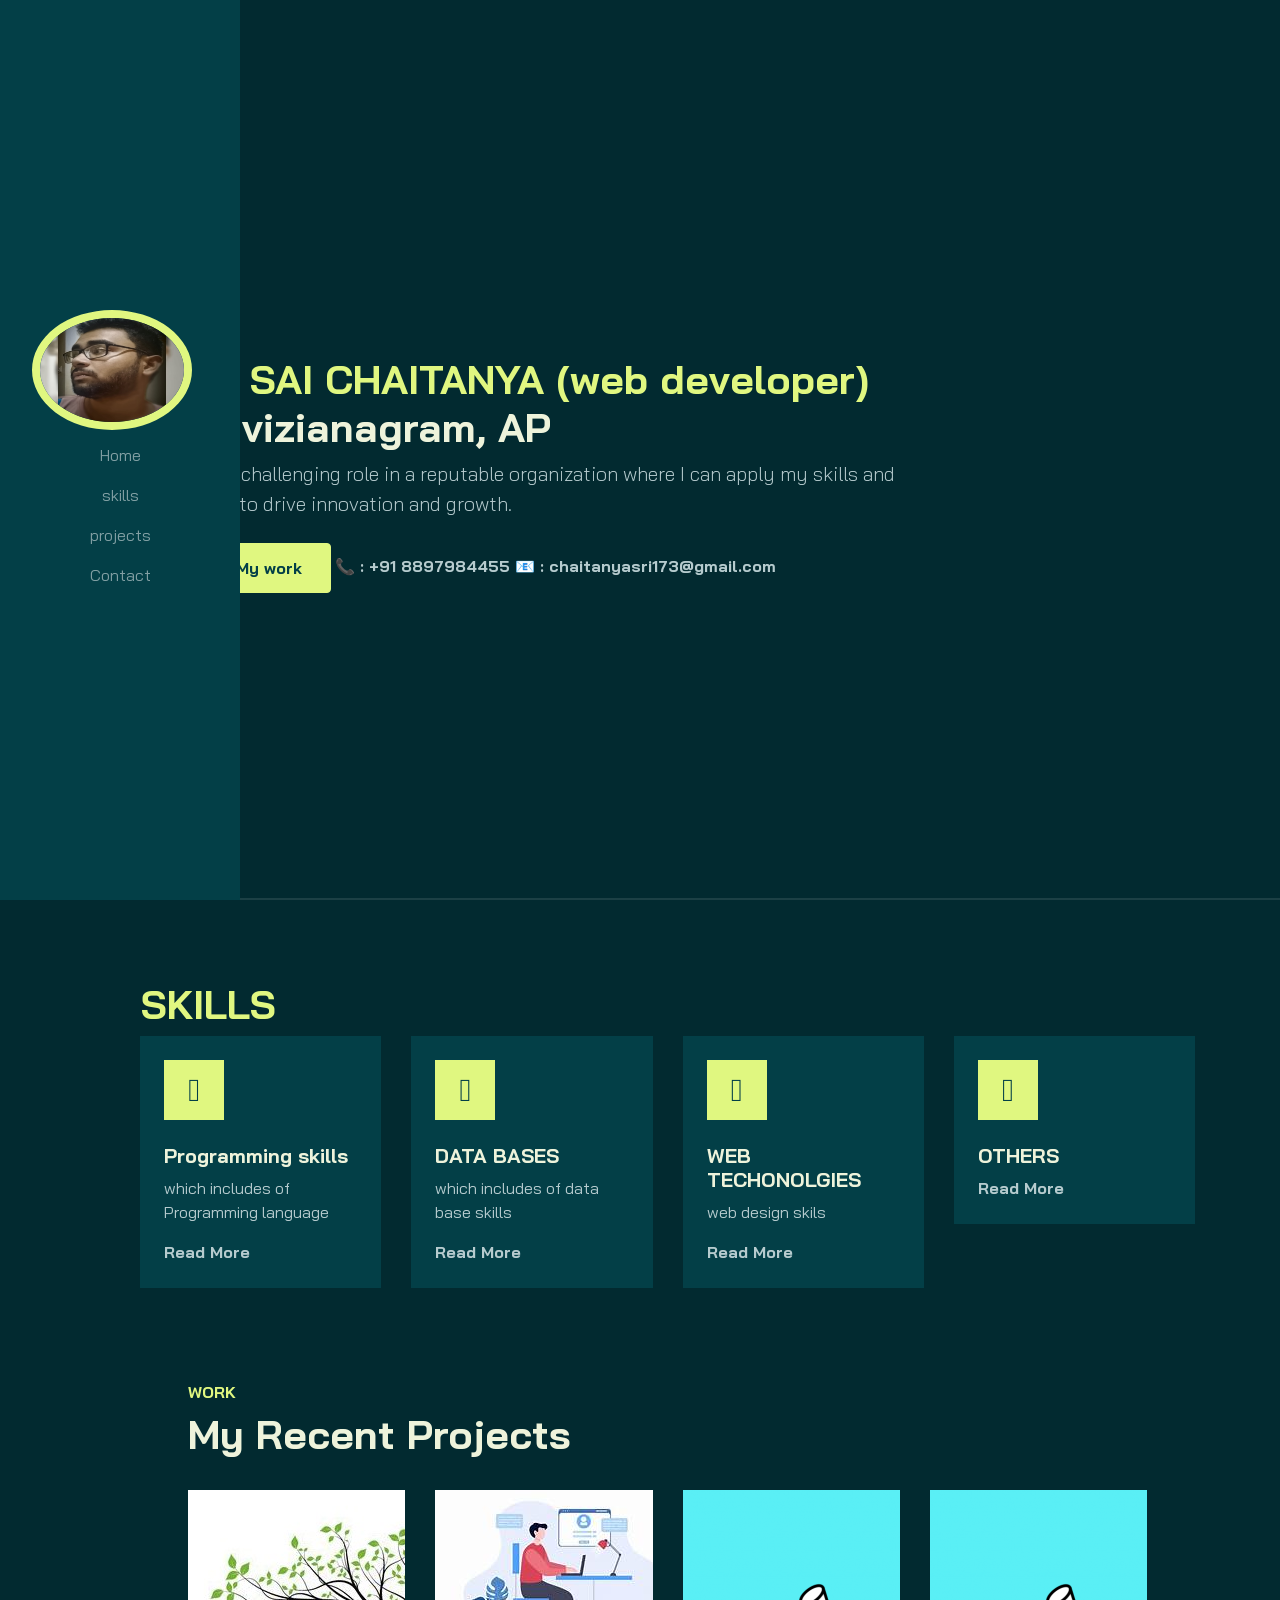
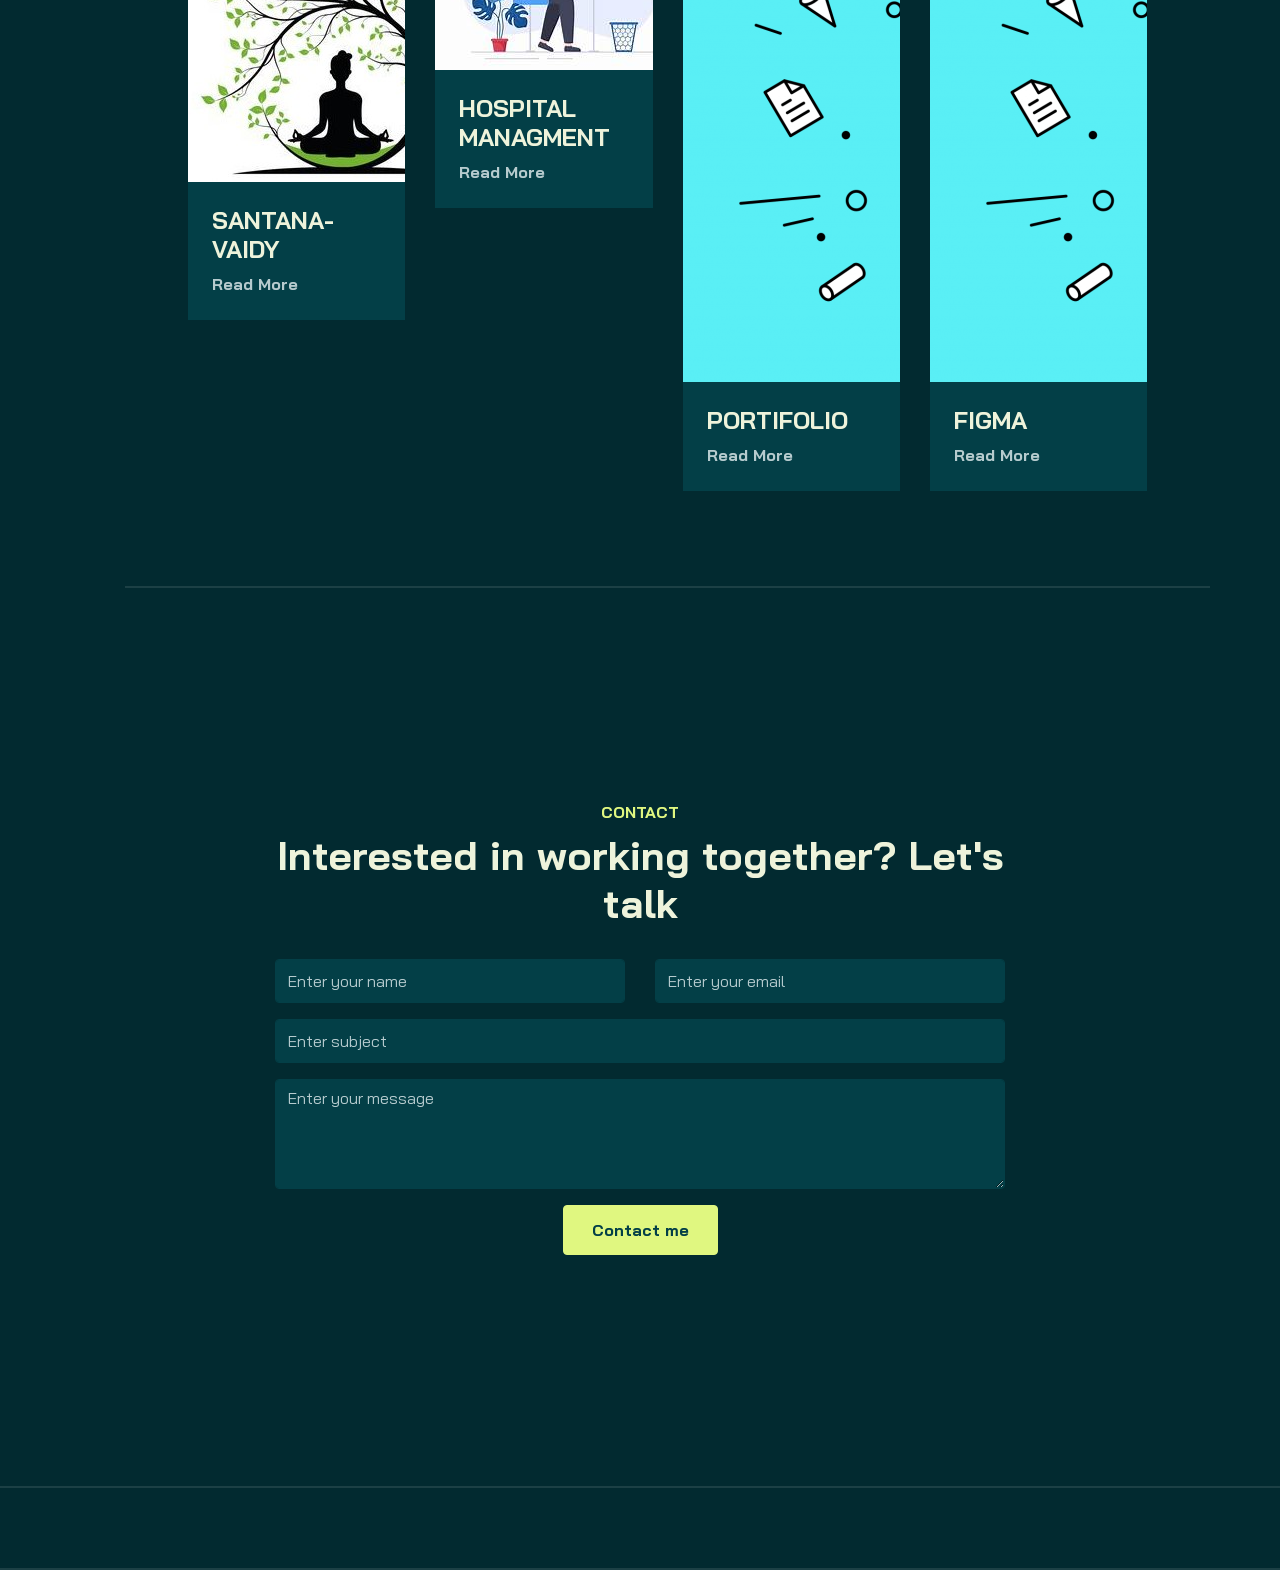
==== index.html @ 339da4e3 "Portfolio Updates" ====
<!DOCTYPE html>
<html lang="en">
<head>
    <meta charset="UTF-8">
    <meta name="viewport" content="width=device-width, initial-scale=1.0">
    <title>Document</title>
    <link rel="stylesheet" href ="stylecss/bootstrap.min.css">
    <link rel =" stylesheet" href = "stylecss/aos.css">
    <link rel = "stylesheet" href ="stylecss/line-awesome.min.css">
    <link rel = "stylesheet" href = "stylecss/style.css">
    
</head>
<body>
    <!--nav bar-->
    <nav class="navbar navbar-expand-lg navbar-dark fixed-top">
      <div class="container flex-lg-column">
          <a class=" navbar-brand  mx-lg- mb-lg-8" href="#">
            <span class="h3 fw-bold d-block d-lg-none">CHAITANYA</span>
              <img src="images/img.jpg" width ="160" height="120" class ="d-none d-lg-block rounded-circle" alt ="">
          </a>
             <button class="navbar-toggler" type="button" data-bs-toggle="collapse" data-bs-target="#navbarNav" aria-controls="navbarNav" aria-expanded="false" aria-label="Toggle navigation">
            <span class="navbar-toggler-icon"></span>
          </button>
          <div class="collapse navbar-collapse" id="navbarNav">
            <ul class  ="navbar-nav ms-auto flex-lg-column text-lg-center" >

              <li "class= nav-item >
                <a class="nav-link" href="#Home">Home</a>
              </li>
            
              
                <li class="nav-item">
                    <a class="nav-link" href="#skills">skills</a>
                </li>
             

                    <li class="nav-item">
                        <a class="nav-link" href="#projects">projects</a>
                    </li>
                  

                       
                            <li class="nav-item">
                                <a class="nav-link" href="#contact">Contact</a>
                            </li>
            
            </ul>
          </div>
        </div>
      </nav>
      <!--content wrapper -->
      <div id="content-wrapper">
         <!--home -->
         <section id="Home" class="full-height px-lg-5">
          
        <div class ="container">
          <div class="row">
            <div class="col-lg-9" ; style="padding-top: 50px; padding-left:70px;">
              <h1 class="display-7 fw-bold" data-aos="fade-up"> <span class="text-brand">T.SRI SAI CHAITANYA (web developer)
                            </span> from vizianagram, AP</h1>
                            <p class="lead mt-2 mb-4" data-aos="fade-up" data-aos-delay="300"> To obtain a challenging role in a reputable organization where I can apply my skills and experience to drive innovation
                and growth.   </P>
                <a  href="#projects"class="btn btn-brand"> Explore My work</a>
                <a href="#" class="link-custom">📞 : +91 8897984455    </a>
                <a href="https://mail.google.com/mail/?view=cm&to=chaitanyasri173@gmail.com" target="_blank" class="link-custom">
                    📧 : chaitanyasri173@gmail.com
                    </a>
                    

                
    
            </div>
          </div>
        </div>
      </section>
         <!--home -->
           <!--skills -->
           <section id="skills" class="full-height px-lg-7">
            <div class="container"style="padding-top: 0.01px; padding-left:70px;">

                <div class="row " >
                    <div class="col-lg-8";>
                        <h1 class="text-brand" >SKILLS</h1>
                        
                    </div>
                </div>

                <div class="row gy-5">

                  <div class="col-md-3" data-aos="fade-up">
                      <div class="service p-4 bg-base rounded-4 shadow-effect">
                          <div class="iconbox rounded-4">
                            <i class="las la-book-open"></i>
                          </div>
                          <h5 class="mt-4 mb-2">Programming skills</h5>
                          <p> which includes of Programming language  </p>
                          <a href="skills.html" class="link-custom">Read More</a>
                      </div>
                  </div>

                  <div class="col-md-3" data-aos="fade-up" data-aos-delay="300">
                    <div class="service p-4 bg-base rounded-4 shadow-effect">
                        <div class="iconbox rounded-4">
                            <i class="las la-pencil-ruler"></i>
                        </div>
                        <h5 class="mt-4 mb-2">DATA BASES</h5>
                        <p>which includes of data base skills </p>
                        <a href="skills.html" class="link-custom">Read More</a>
                    </div>
                </div>
                <div class="col-md-3" data-aos="fade-up" data-aos-delay="300">
                  <div class="service p-4 bg-base rounded-4 shadow-effect">
                      <div class="iconbox rounded-4">
                          <i class="las la-pencil-ruler"></i>
                      </div>
                      <h5 class="mt-4 mb-2">WEB TECHONOLGIES</h5>
                      <p>web design skils</p>
                      <a href="skills.html" class="link-custom">Read More</a>
                  </div>
                </div>
                  <div class="col-md-3" data-aos="fade-up" data-aos-delay="300">
                    <div class="service p-4 bg-base rounded-4 shadow-effect">
                        <div class="iconbox rounded-4">
                            <i class="las la-pencil-ruler"></i>
                        </div>
                        <h5 class="mt-4 mb-2"> OTHERS</h5>
                       
                        <a href="skills.html" class="link-custom">Read More</a>
                    </div>
             
              <!--education --> 
            
          </div>

          <!-- project-->
          <section id="projects" class="full-height px-lg-5">
            <div class="container">

                <div class="row pb-4" data-aos="fade-up">
                    <div class="col-lg-8">
                        <h6 class="text-brand">WORK</h6>
                        <h1>My Recent Projects</h1>
                    </div>
                </div>
                <div class="row gy-4">

                  <div class="col-md-3" data-aos="fade-up">
                      <div class="card-custom rounded-4 bg-base shadow-effect">
                          <div class="card-custom-image rounded-4">
                              <img class="rounded-4" src="images/logo1.jpg" alt="">
                          </div>
                          <div class="card-custom-content p-4">
                              <h4>SANTANA-VAIDY</h4>
                             
                              <a href="projects.html" class="link-custom">Read More</a>
                          </div>
                      </div>
                  </div>

                  <div class="col-md-3" data-aos="fade-up" data-aos-delay="300">
                    <div class="card-custom rounded-4 bg-base shadow-effect">
                        <div class="card-custom-image rounded-4">
                            <img class="rounded-4" src="./images/login.jpg" alt="">
                        </div>
                        <div class="card-custom-content p-4">
                            <h4> HOSPITAL MANAGMENT</h4>
                           
                            <a href="projects.html" class="link-custom">Read More</a>
                        </div>
                    </div>
                </div>

                <div class="col-md-3" data-aos="fade-up">
                  <div class="card-custom rounded-7 bg-base shadow-effect">
                      <div class="card-custom-image rounded-4">
                          <img class="rounded-4" src="./images/web-design-portfolio-768x492.png" alt="">
                      </div>
                      <div class="card-custom-content p-4">
                          <h4>PORTIFOLIO</h4>
                         
                          <a href="projects.html" class="link-custom">Read More</a>
                      </div>
                  </div>
              </div>
              <div class="col-md-3" data-aos="fade-up">
                <div class="card-custom rounded-7 bg-base shadow-effect">
                    <div class="card-custom-image rounded-4">
                        <img class="rounded-4" src="./images/web-design-portfolio-768x492.png" alt="">
                    </div>
                    <div class="card-custom-content p-4">
                        <h4>FIGMA</h4>
                       
                        <a href="projects.html" class="link-custom">Read More</a>
                    </div>
                </div>
            </div>

              
              
                        
                        
                    </div>
                </div>
            </div>
        </div>

  <!-- project-->

 


  
   <!--contact -->
   <section id="contact" class="full-height px-lg-5">
    <div class="container">

        <div class="row justify-content-center text-center">
            <div class="col-lg-8 pb-4" data-aos="fade-up">
                <h6 class="text-brand">CONTACT</h6>
                <h1>Interested in working together? Let's talk
                </h1>
            </div>

            <div class="col-lg-8" data-aos="fade-up" data-aos-delay="300">
                <form action="https://formsubmit.co/chaitanyasri173@gmail.com" method="POST" class="row g-lg-3 gy-3" onsubmit="showPopup(); return true;">
                    <div class="form-group col-md-6">
                        <input type="text" name="name" class="form-control" placeholder="Enter your name" required>
                    </div>
                    <div class="form-group col-md-6">
                        <input type="email" name="email" class="form-control" placeholder="Enter your email" required>
                    </div>
                    <div class="form-group col-12">
                        <input type="text" name="subject" class="form-control" placeholder="Enter subject" required>
                    </div>
                    <div class="form-group col-12">
                        <textarea name="message" rows="4" class="form-control" placeholder="Enter your message" required></textarea>
                    </div>
                    <div class="form-group col-12 d-grid">
                        <button type="submit" class="btn btn-brand">Contact me</button>
                    </div>
                    <input type="hidden" name="_subject" value="New Portfolio Message!">
                    <input type="hidden" name="_captcha" value="false">
                    <input type="hidden" name="_template" value="table">
                </form>
            </div>
        </div>
    </div>
</section>

<div id="popup" class="popup">
  <div class="popup-content">
    <p>✅ Message Sent Successfully!</p>
    <button onclick="closePopup()">OK</button>
  </div>
</div>





   <!--contact -->



          
     <!--content wrapper -->
    <script src="js/bootstrap.bundle.min.js"></script>
    <script src="js/aos.js"></script>
    <script src = "js/main.js"></script>
</body>
</html>
---- stylecss/line-awesome.min.css ----
.la,.lab,.lad,.lal,.lar,.las{-moz-osx-font-smoothing:grayscale;-webkit-font-smoothing:antialiased;display:inline-block;font-style:normal;font-variant:normal;text-rendering:auto;line-height:1}.la-lg{font-size:1.33333em;line-height:.75em;vertical-align:-.0667em}.la-xs{font-size:.75em}.la-sm{font-size:.875em}.la-1x{font-size:1em}.la-2x{font-size:2em}.la-3x{font-size:3em}.la-4x{font-size:4em}.la-5x{font-size:5em}.la-6x{font-size:6em}.la-7x{font-size:7em}.la-8x{font-size:8em}.la-9x{font-size:9em}.la-10x{font-size:10em}.la-fw{text-align:center;width:1.25em}.la-ul{list-style-type:none;margin-left:2.5em;padding-left:0}.la-ul>li{position:relative}.la-li{left:-2em;position:absolute;text-align:center;width:2em;line-height:inherit}.la-border{border:solid .08em #eee;border-radius:.1em;padding:.2em .25em .15em}.la-pull-left{float:left}.la-pull-right{float:right}.la.la-pull-left,.lab.la-pull-left,.lal.la-pull-left,.lar.la-pull-left,.las.la-pull-left{margin-right:.3em}.la.la-pull-right,.lab.la-pull-right,.lal.la-pull-right,.lar.la-pull-right,.las.la-pull-right{margin-left:.3em}.la-spin{-webkit-animation:la-spin 2s infinite linear;animation:la-spin 2s infinite linear}.la-pulse{-webkit-animation:la-spin 1s infinite steps(8);animation:la-spin 1s infinite steps(8)}@-webkit-keyframes la-spin{0%{-webkit-transform:rotate(0);transform:rotate(0)}100%{-webkit-transform:rotate(360deg);transform:rotate(360deg)}}@keyframes la-spin{0%{-webkit-transform:rotate(0);transform:rotate(0)}100%{-webkit-transform:rotate(360deg);transform:rotate(360deg)}}.la-rotate-90{-webkit-transform:rotate(90deg);transform:rotate(90deg)}.la-rotate-180{-webkit-transform:rotate(180deg);transform:rotate(180deg)}.la-rotate-270{-webkit-transform:rotate(270deg);transform:rotate(270deg)}.la-flip-horizontal{-webkit-transform:scale(-1,1);transform:scale(-1,1)}.la-flip-vertical{-webkit-transform:scale(1,-1);transform:scale(1,-1)}.la-flip-both,.la-flip-horizontal.la-flip-vertical{-webkit-transform:scale(-1,-1);transform:scale(-1,-1)}:root .la-flip-both,:root .la-flip-horizontal,:root .la-flip-vertical,:root .la-rotate-180,:root .la-rotate-270,:root .la-rotate-90{-webkit-filter:none;filter:none}.la-stack{display:inline-block;height:2em;line-height:2em;position:relative;vertical-align:middle;width:2.5em}.la-stack-1x,.la-stack-2x{left:0;position:absolute;text-align:center;width:100%}.la-stack-1x{line-height:inherit}.la-stack-2x{font-size:2em}.la-inverse{color:#fff}.la-500px:before{content:"\f26e"}.la-accessible-icon:before{content:"\f368"}.la-accusoft:before{content:"\f369"}.la-acquisitions-incorporated:before{content:"\f6af"}.la-ad:before{content:"\f641"}.la-address-book:before{content:"\f2b9"}.la-address-card:before{content:"\f2bb"}.la-adjust:before{content:"\f042"}.la-adn:before{content:"\f170"}.la-adobe:before{content:"\f778"}.la-adversal:before{content:"\f36a"}.la-affiliatetheme:before{content:"\f36b"}.la-air-freshener:before{content:"\f5d0"}.la-airbnb:before{content:"\f834"}.la-algolia:before{content:"\f36c"}.la-align-center:before{content:"\f037"}.la-align-justify:before{content:"\f039"}.la-align-left:before{content:"\f036"}.la-align-right:before{content:"\f038"}.la-alipay:before{content:"\f642"}.la-allergies:before{content:"\f461"}.la-amazon:before{content:"\f270"}.la-amazon-pay:before{content:"\f42c"}.la-ambulance:before{content:"\f0f9"}.la-american-sign-language-interpreting:before{content:"\f2a3"}.la-amilia:before{content:"\f36d"}.la-anchor:before{content:"\f13d"}.la-android:before{content:"\f17b"}.la-angellist:before{content:"\f209"}.la-angle-double-down:before{content:"\f103"}.la-angle-double-left:before{content:"\f100"}.la-angle-double-right:before{content:"\f101"}.la-angle-double-up:before{content:"\f102"}.la-angle-down:before{content:"\f107"}.la-angle-left:before{content:"\f104"}.la-angle-right:before{content:"\f105"}.la-angle-up:before{content:"\f106"}.la-angry:before{content:"\f556"}.la-angrycreative:before{content:"\f36e"}.la-angular:before{content:"\f420"}.la-ankh:before{content:"\f644"}.la-app-store:before{content:"\f36f"}.la-app-store-ios:before{content:"\f370"}.la-apper:before{content:"\f371"}.la-apple:before{content:"\f179"}.la-apple-alt:before{content:"\f5d1"}.la-apple-pay:before{content:"\f415"}.la-archive:before{content:"\f187"}.la-archway:before{content:"\f557"}.la-arrow-alt-circle-down:before{content:"\f358"}.la-arrow-alt-circle-left:before{content:"\f359"}.la-arrow-alt-circle-right:before{content:"\f35a"}.la-arrow-alt-circle-up:before{content:"\f35b"}.la-arrow-circle-down:before{content:"\f0ab"}.la-arrow-circle-left:before{content:"\f0a8"}.la-arrow-circle-right:before{content:"\f0a9"}.la-arrow-circle-up:before{content:"\f0aa"}.la-arrow-down:before{content:"\f063"}.la-arrow-left:before{content:"\f060"}.la-arrow-right:before{content:"\f061"}.la-arrow-up:before{content:"\f062"}.la-arrows-alt:before{content:"\f0b2"}.la-arrows-alt-h:before{content:"\f337"}.la-arrows-alt-v:before{content:"\f338"}.la-artstation:before{content:"\f77a"}.la-assistive-listening-systems:before{content:"\f2a2"}.la-asterisk:before{content:"\f069"}.la-asymmetrik:before{content:"\f372"}.la-at:before{content:"\f1fa"}.la-atlas:before{content:"\f558"}.la-atlassian:before{content:"\f77b"}.la-atom:before{content:"\f5d2"}.la-audible:before{content:"\f373"}.la-audio-description:before{content:"\f29e"}.la-autoprefixer:before{content:"\f41c"}.la-avianex:before{content:"\f374"}.la-aviato:before{content:"\f421"}.la-award:before{content:"\f559"}.la-aws:before{content:"\f375"}.la-baby:before{content:"\f77c"}.la-baby-carriage:before{content:"\f77d"}.la-backspace:before{content:"\f55a"}.la-backward:before{content:"\f04a"}.la-bacon:before{content:"\f7e5"}.la-balance-scale:before{content:"\f24e"}.la-balance-scale-left:before{content:"\f515"}.la-balance-scale-right:before{content:"\f516"}.la-ban:before{content:"\f05e"}.la-band-aid:before{content:"\f462"}.la-bandcamp:before{content:"\f2d5"}.la-barcode:before{content:"\f02a"}.la-bars:before{content:"\f0c9"}.la-baseball-ball:before{content:"\f433"}.la-basketball-ball:before{content:"\f434"}.la-bath:before{content:"\f2cd"}.la-battery-empty:before{content:"\f244"}.la-battery-full:before{content:"\f240"}.la-battery-half:before{content:"\f242"}.la-battery-quarter:before{content:"\f243"}.la-battery-three-quarters:before{content:"\f241"}.la-battle-net:before{content:"\f835"}.la-bed:before{content:"\f236"}.la-beer:before{content:"\f0fc"}.la-behance:before{content:"\f1b4"}.la-behance-square:before{content:"\f1b5"}.la-bell:before{content:"\f0f3"}.la-bell-slash:before{content:"\f1f6"}.la-bezier-curve:before{content:"\f55b"}.la-bible:before{content:"\f647"}.la-bicycle:before{content:"\f206"}.la-biking:before{content:"\f84a"}.la-bimobject:before{content:"\f378"}.la-binoculars:before{content:"\f1e5"}.la-biohazard:before{content:"\f780"}.la-birthday-cake:before{content:"\f1fd"}.la-bitbucket:before{content:"\f171"}.la-bitcoin:before{content:"\f379"}.la-bity:before{content:"\f37a"}.la-black-tie:before{content:"\f27e"}.la-blackberry:before{content:"\f37b"}.la-blender:before{content:"\f517"}.la-blender-phone:before{content:"\f6b6"}.la-blind:before{content:"\f29d"}.la-blog:before{content:"\f781"}.la-blogger:before{content:"\f37c"}.la-blogger-b:before{content:"\f37d"}.la-bluetooth:before{content:"\f293"}.la-bluetooth-b:before{content:"\f294"}.la-bold:before{content:"\f032"}.la-bolt:before{content:"\f0e7"}.la-bomb:before{content:"\f1e2"}.la-bone:before{content:"\f5d7"}.la-bong:before{content:"\f55c"}.la-book:before{content:"\f02d"}.la-book-dead:before{content:"\f6b7"}.la-book-medical:before{content:"\f7e6"}.la-book-open:before{content:"\f518"}.la-book-reader:before{content:"\f5da"}.la-bookmark:before{content:"\f02e"}.la-bootstrap:before{content:"\f836"}.la-border-all:before{content:"\f84c"}.la-border-none:before{content:"\f850"}.la-border-style:before{content:"\f853"}.la-bowling-ball:before{content:"\f436"}.la-box:before{content:"\f466"}.la-box-open:before{content:"\f49e"}.la-boxes:before{content:"\f468"}.la-braille:before{content:"\f2a1"}.la-brain:before{content:"\f5dc"}.la-bread-slice:before{content:"\f7ec"}.la-briefcase:before{content:"\f0b1"}.la-briefcase-medical:before{content:"\f469"}.la-broadcast-tower:before{content:"\f519"}.la-broom:before{content:"\f51a"}.la-brush:before{content:"\f55d"}.la-btc:before{content:"\f15a"}.la-buffer:before{content:"\f837"}.la-bug:before{content:"\f188"}.la-building:before{content:"\f1ad"}.la-bullhorn:before{content:"\f0a1"}.la-bullseye:before{content:"\f140"}.la-burn:before{content:"\f46a"}.la-buromobelexperte:before{content:"\f37f"}.la-bus:before{content:"\f207"}.la-bus-alt:before{content:"\f55e"}.la-business-time:before{content:"\f64a"}.la-buy-n-large:before{content:"\f8a6"}.la-buysellads:before{content:"\f20d"}.la-calculator:before{content:"\f1ec"}.la-calendar:before{content:"\f133"}.la-calendar-alt:before{content:"\f073"}.la-calendar-check:before{content:"\f274"}.la-calendar-day:before{content:"\f783"}.la-calendar-minus:before{content:"\f272"}.la-calendar-plus:before{content:"\f271"}.la-calendar-times:before{content:"\f273"}.la-calendar-week:before{content:"\f784"}.la-camera:before{content:"\f030"}.la-camera-retro:before{content:"\f083"}.la-campground:before{content:"\f6bb"}.la-canadian-maple-leaf:before{content:"\f785"}.la-candy-cane:before{content:"\f786"}.la-cannabis:before{content:"\f55f"}.la-capsules:before{content:"\f46b"}.la-car:before{content:"\f1b9"}.la-car-alt:before{content:"\f5de"}.la-car-battery:before{content:"\f5df"}.la-car-crash:before{content:"\f5e1"}.la-car-side:before{content:"\f5e4"}.la-caret-down:before{content:"\f0d7"}.la-caret-left:before{content:"\f0d9"}.la-caret-right:before{content:"\f0da"}.la-caret-square-down:before{content:"\f150"}.la-caret-square-left:before{content:"\f191"}.la-caret-square-right:before{content:"\f152"}.la-caret-square-up:before{content:"\f151"}.la-caret-up:before{content:"\f0d8"}.la-carrot:before{content:"\f787"}.la-cart-arrow-down:before{content:"\f218"}.la-cart-plus:before{content:"\f217"}.la-cash-register:before{content:"\f788"}.la-cat:before{content:"\f6be"}.la-cc-amazon-pay:before{content:"\f42d"}.la-cc-amex:before{content:"\f1f3"}.la-cc-apple-pay:before{content:"\f416"}.la-cc-diners-club:before{content:"\f24c"}.la-cc-discover:before{content:"\f1f2"}.la-cc-jcb:before{content:"\f24b"}.la-cc-mastercard:before{content:"\f1f1"}.la-cc-paypal:before{content:"\f1f4"}.la-cc-stripe:before{content:"\f1f5"}.la-cc-visa:before{content:"\f1f0"}.la-centercode:before{content:"\f380"}.la-centos:before{content:"\f789"}.la-certificate:before{content:"\f0a3"}.la-chair:before{content:"\f6c0"}.la-chalkboard:before{content:"\f51b"}.la-chalkboard-teacher:before{content:"\f51c"}.la-charging-station:before{content:"\f5e7"}.la-chart-area:before{content:"\f1fe"}.la-chart-bar:before{content:"\f080"}.la-chart-line:before{content:"\f201"}.la-chart-pie:before{content:"\f200"}.la-check:before{content:"\f00c"}.la-check-circle:before{content:"\f058"}.la-check-double:before{content:"\f560"}.la-check-square:before{content:"\f14a"}.la-cheese:before{content:"\f7ef"}.la-chess:before{content:"\f439"}.la-chess-bishop:before{content:"\f43a"}.la-chess-board:before{content:"\f43c"}.la-chess-king:before{content:"\f43f"}.la-chess-knight:before{content:"\f441"}.la-chess-pawn:before{content:"\f443"}.la-chess-queen:before{content:"\f445"}.la-chess-rook:before{content:"\f447"}.la-chevron-circle-down:before{content:"\f13a"}.la-chevron-circle-left:before{content:"\f137"}.la-chevron-circle-right:before{content:"\f138"}.la-chevron-circle-up:before{content:"\f139"}.la-chevron-down:before{content:"\f078"}.la-chevron-left:before{content:"\f053"}.la-chevron-right:before{content:"\f054"}.la-chevron-up:before{content:"\f077"}.la-child:before{content:"\f1ae"}.la-chrome:before{content:"\f268"}.la-chromecast:before{content:"\f838"}.la-church:before{content:"\f51d"}.la-circle:before{content:"\f111"}.la-circle-notch:before{content:"\f1ce"}.la-city:before{content:"\f64f"}.la-clinic-medical:before{content:"\f7f2"}.la-clipboard:before{content:"\f328"}.la-clipboard-check:before{content:"\f46c"}.la-clipboard-list:before{content:"\f46d"}.la-clock:before{content:"\f017"}.la-clone:before{content:"\f24d"}.la-closed-captioning:before{content:"\f20a"}.la-cloud:before{content:"\f0c2"}.la-cloud-download-alt:before{content:"\f381"}.la-cloud-meatball:before{content:"\f73b"}.la-cloud-moon:before{content:"\f6c3"}.la-cloud-moon-rain:before{content:"\f73c"}.la-cloud-rain:before{content:"\f73d"}.la-cloud-showers-heavy:before{content:"\f740"}.la-cloud-sun:before{content:"\f6c4"}.la-cloud-sun-rain:before{content:"\f743"}.la-cloud-upload-alt:before{content:"\f382"}.la-cloudscale:before{content:"\f383"}.la-cloudsmith:before{content:"\f384"}.la-cloudversify:before{content:"\f385"}.la-cocktail:before{content:"\f561"}.la-code:before{content:"\f121"}.la-code-branch:before{content:"\f126"}.la-codepen:before{content:"\f1cb"}.la-codiepie:before{content:"\f284"}.la-coffee:before{content:"\f0f4"}.la-cog:before{content:"\f013"}.la-cogs:before{content:"\f085"}.la-coins:before{content:"\f51e"}.la-columns:before{content:"\f0db"}.la-comment:before{content:"\f075"}.la-comment-alt:before{content:"\f27a"}.la-comment-dollar:before{content:"\f651"}.la-comment-dots:before{content:"\f4ad"}.la-comment-medical:before{content:"\f7f5"}.la-comment-slash:before{content:"\f4b3"}.la-comments:before{content:"\f086"}.la-comments-dollar:before{content:"\f653"}.la-compact-disc:before{content:"\f51f"}.la-compass:before{content:"\f14e"}.la-compress:before{content:"\f066"}.la-compress-arrows-alt:before{content:"\f78c"}.la-concierge-bell:before{content:"\f562"}.la-confluence:before{content:"\f78d"}.la-connectdevelop:before{content:"\f20e"}.la-contao:before{content:"\f26d"}.la-cookie:before{content:"\f563"}.la-cookie-bite:before{content:"\f564"}.la-copy:before{content:"\f0c5"}.la-copyright:before{content:"\f1f9"}.la-cotton-bureau:before{content:"\f89e"}.la-couch:before{content:"\f4b8"}.la-cpanel:before{content:"\f388"}.la-creative-commons:before{content:"\f25e"}.la-creative-commons-by:before{content:"\f4e7"}.la-creative-commons-nc:before{content:"\f4e8"}.la-creative-commons-nc-eu:before{content:"\f4e9"}.la-creative-commons-nc-jp:before{content:"\f4ea"}.la-creative-commons-nd:before{content:"\f4eb"}.la-creative-commons-pd:before{content:"\f4ec"}.la-creative-commons-pd-alt:before{content:"\f4ed"}.la-creative-commons-remix:before{content:"\f4ee"}.la-creative-commons-sa:before{content:"\f4ef"}.la-creative-commons-sampling:before{content:"\f4f0"}.la-creative-commons-sampling-plus:before{content:"\f4f1"}.la-creative-commons-share:before{content:"\f4f2"}.la-creative-commons-zero:before{content:"\f4f3"}.la-credit-card:before{content:"\f09d"}.la-critical-role:before{content:"\f6c9"}.la-crop:before{content:"\f125"}.la-crop-alt:before{content:"\f565"}.la-cross:before{content:"\f654"}.la-crosshairs:before{content:"\f05b"}.la-crow:before{content:"\f520"}.la-crown:before{content:"\f521"}.la-crutch:before{content:"\f7f7"}.la-css3:before{content:"\f13c"}.la-css3-alt:before{content:"\f38b"}.la-cube:before{content:"\f1b2"}.la-cubes:before{content:"\f1b3"}.la-cut:before{content:"\f0c4"}.la-cuttlefish:before{content:"\f38c"}.la-d-and-d:before{content:"\f38d"}.la-d-and-d-beyond:before{content:"\f6ca"}.la-dashcube:before{content:"\f210"}.la-database:before{content:"\f1c0"}.la-deaf:before{content:"\f2a4"}.la-delicious:before{content:"\f1a5"}.la-democrat:before{content:"\f747"}.la-deploydog:before{content:"\f38e"}.la-deskpro:before{content:"\f38f"}.la-desktop:before{content:"\f108"}.la-dev:before{content:"\f6cc"}.la-deviantart:before{content:"\f1bd"}.la-dharmachakra:before{content:"\f655"}.la-dhl:before{content:"\f790"}.la-diagnoses:before{content:"\f470"}.la-diaspora:before{content:"\f791"}.la-dice:before{content:"\f522"}.la-dice-d20:before{content:"\f6cf"}.la-dice-d6:before{content:"\f6d1"}.la-dice-five:before{content:"\f523"}.la-dice-four:before{content:"\f524"}.la-dice-one:before{content:"\f525"}.la-dice-six:before{content:"\f526"}.la-dice-three:before{content:"\f527"}.la-dice-two:before{content:"\f528"}.la-digg:before{content:"\f1a6"}.la-digital-ocean:before{content:"\f391"}.la-digital-tachograph:before{content:"\f566"}.la-directions:before{content:"\f5eb"}.la-discord:before{content:"\f392"}.la-discourse:before{content:"\f393"}.la-divide:before{content:"\f529"}.la-dizzy:before{content:"\f567"}.la-dna:before{content:"\f471"}.la-dochub:before{content:"\f394"}.la-docker:before{content:"\f395"}.la-dog:before{content:"\f6d3"}.la-dollar-sign:before{content:"\f155"}.la-dolly:before{content:"\f472"}.la-dolly-flatbed:before{content:"\f474"}.la-donate:before{content:"\f4b9"}.la-door-closed:before{content:"\f52a"}.la-door-open:before{content:"\f52b"}.la-dot-circle:before{content:"\f192"}.la-dove:before{content:"\f4ba"}.la-download:before{content:"\f019"}.la-draft2digital:before{content:"\f396"}.la-drafting-compass:before{content:"\f568"}.la-dragon:before{content:"\f6d5"}.la-draw-polygon:before{content:"\f5ee"}.la-dribbble:before{content:"\f17d"}.la-dribbble-square:before{content:"\f397"}.la-dropbox:before{content:"\f16b"}.la-drum:before{content:"\f569"}.la-drum-steelpan:before{content:"\f56a"}.la-drumstick-bite:before{content:"\f6d7"}.la-drupal:before{content:"\f1a9"}.la-dumbbell:before{content:"\f44b"}.la-dumpster:before{content:"\f793"}.la-dumpster-fire:before{content:"\f794"}.la-dungeon:before{content:"\f6d9"}.la-dyalog:before{content:"\f399"}.la-earlybirds:before{content:"\f39a"}.la-ebay:before{content:"\f4f4"}.la-edge:before{content:"\f282"}.la-edit:before{content:"\f044"}.la-egg:before{content:"\f7fb"}.la-eject:before{content:"\f052"}.la-elementor:before{content:"\f430"}.la-ellipsis-h:before{content:"\f141"}.la-ellipsis-v:before{content:"\f142"}.la-ello:before{content:"\f5f1"}.la-ember:before{content:"\f423"}.la-empire:before{content:"\f1d1"}.la-envelope:before{content:"\f0e0"}.la-envelope-open:before{content:"\f2b6"}.la-envelope-open-text:before{content:"\f658"}.la-envelope-square:before{content:"\f199"}.la-envira:before{content:"\f299"}.la-equals:before{content:"\f52c"}.la-eraser:before{content:"\f12d"}.la-erlang:before{content:"\f39d"}.la-ethereum:before{content:"\f42e"}.la-ethernet:before{content:"\f796"}.la-etsy:before{content:"\f2d7"}.la-euro-sign:before{content:"\f153"}.la-evernote:before{content:"\f839"}.la-exchange-alt:before{content:"\f362"}.la-exclamation:before{content:"\f12a"}.la-exclamation-circle:before{content:"\f06a"}.la-exclamation-triangle:before{content:"\f071"}.la-expand:before{content:"\f065"}.la-expand-arrows-alt:before{content:"\f31e"}.la-expeditedssl:before{content:"\f23e"}.la-external-link-alt:before{content:"\f35d"}.la-external-link-square-alt:before{content:"\f360"}.la-eye:before{content:"\f06e"}.la-eye-dropper:before{content:"\f1fb"}.la-eye-slash:before{content:"\f070"}.la-facebook:before{content:"\f09a"}.la-facebook-f:before{content:"\f39e"}.la-facebook-messenger:before{content:"\f39f"}.la-facebook-square:before{content:"\f082"}.la-fan:before{content:"\f863"}.la-fantasy-flight-games:before{content:"\f6dc"}.la-fast-backward:before{content:"\f049"}.la-fast-forward:before{content:"\f050"}.la-fax:before{content:"\f1ac"}.la-feather:before{content:"\f52d"}.la-feather-alt:before{content:"\f56b"}.la-fedex:before{content:"\f797"}.la-fedora:before{content:"\f798"}.la-female:before{content:"\f182"}.la-fighter-jet:before{content:"\f0fb"}.la-figma:before{content:"\f799"}.la-file:before{content:"\f15b"}.la-file-alt:before{content:"\f15c"}.la-file-archive:before{content:"\f1c6"}.la-file-audio:before{content:"\f1c7"}.la-file-code:before{content:"\f1c9"}.la-file-contract:before{content:"\f56c"}.la-file-csv:before{content:"\f6dd"}.la-file-download:before{content:"\f56d"}.la-file-excel:before{content:"\f1c3"}.la-file-export:before{content:"\f56e"}.la-file-image:before{content:"\f1c5"}.la-file-import:before{content:"\f56f"}.la-file-invoice:before{content:"\f570"}.la-file-invoice-dollar:before{content:"\f571"}.la-file-medical:before{content:"\f477"}.la-file-medical-alt:before{content:"\f478"}.la-file-pdf:before{content:"\f1c1"}.la-file-powerpoint:before{content:"\f1c4"}.la-file-prescription:before{content:"\f572"}.la-file-signature:before{content:"\f573"}.la-file-upload:before{content:"\f574"}.la-file-video:before{content:"\f1c8"}.la-file-word:before{content:"\f1c2"}.la-fill:before{content:"\f575"}.la-fill-drip:before{content:"\f576"}.la-film:before{content:"\f008"}.la-filter:before{content:"\f0b0"}.la-fingerprint:before{content:"\f577"}.la-fire:before{content:"\f06d"}.la-fire-alt:before{content:"\f7e4"}.la-fire-extinguisher:before{content:"\f134"}.la-firefox:before{content:"\f269"}.la-first-aid:before{content:"\f479"}.la-first-order:before{content:"\f2b0"}.la-first-order-alt:before{content:"\f50a"}.la-firstdraft:before{content:"\f3a1"}.la-fish:before{content:"\f578"}.la-fist-raised:before{content:"\f6de"}.la-flag:before{content:"\f024"}.la-flag-checkered:before{content:"\f11e"}.la-flag-usa:before{content:"\f74d"}.la-flask:before{content:"\f0c3"}.la-flickr:before{content:"\f16e"}.la-flipboard:before{content:"\f44d"}.la-flushed:before{content:"\f579"}.la-fly:before{content:"\f417"}.la-folder:before{content:"\f07b"}.la-folder-minus:before{content:"\f65d"}.la-folder-open:before{content:"\f07c"}.la-folder-plus:before{content:"\f65e"}.la-font:before{content:"\f031"}.la-font-awesome:before{content:"\f2b4"}.la-font-awesome-alt:before{content:"\f35c"}.la-font-awesome-flag:before{content:"\f425"}.la-font-awesome-logo-full:before{content:"\f4e6"}.la-fonticons:before{content:"\f280"}.la-fonticons-fi:before{content:"\f3a2"}.la-football-ball:before{content:"\f44e"}.la-fort-awesome:before{content:"\f286"}.la-fort-awesome-alt:before{content:"\f3a3"}.la-forumbee:before{content:"\f211"}.la-forward:before{content:"\f04e"}.la-foursquare:before{content:"\f180"}.la-free-code-camp:before{content:"\f2c5"}.la-freebsd:before{content:"\f3a4"}.la-frog:before{content:"\f52e"}.la-frown:before{content:"\f119"}.la-frown-open:before{content:"\f57a"}.la-fulcrum:before{content:"\f50b"}.la-funnel-dollar:before{content:"\f662"}.la-futbol:before{content:"\f1e3"}.la-galactic-republic:before{content:"\f50c"}.la-galactic-senate:before{content:"\f50d"}.la-gamepad:before{content:"\f11b"}.la-gas-pump:before{content:"\f52f"}.la-gavel:before{content:"\f0e3"}.la-gem:before{content:"\f3a5"}.la-genderless:before{content:"\f22d"}.la-get-pocket:before{content:"\f265"}.la-gg:before{content:"\f260"}.la-gg-circle:before{content:"\f261"}.la-ghost:before{content:"\f6e2"}.la-gift:before{content:"\f06b"}.la-gifts:before{content:"\f79c"}.la-git:before{content:"\f1d3"}.la-git-alt:before{content:"\f841"}.la-git-square:before{content:"\f1d2"}.la-github:before{content:"\f09b"}.la-github-alt:before{content:"\f113"}.la-github-square:before{content:"\f092"}.la-gitkraken:before{content:"\f3a6"}.la-gitlab:before{content:"\f296"}.la-gitter:before{content:"\f426"}.la-glass-cheers:before{content:"\f79f"}.la-glass-martini:before{content:"\f000"}.la-glass-martini-alt:before{content:"\f57b"}.la-glass-whiskey:before{content:"\f7a0"}.la-glasses:before{content:"\f530"}.la-glide:before{content:"\f2a5"}.la-glide-g:before{content:"\f2a6"}.la-globe:before{content:"\f0ac"}.la-globe-africa:before{content:"\f57c"}.la-globe-americas:before{content:"\f57d"}.la-globe-asia:before{content:"\f57e"}.la-globe-europe:before{content:"\f7a2"}.la-gofore:before{content:"\f3a7"}.la-golf-ball:before{content:"\f450"}.la-goodreads:before{content:"\f3a8"}.la-goodreads-g:before{content:"\f3a9"}.la-google:before{content:"\f1a0"}.la-google-drive:before{content:"\f3aa"}.la-google-play:before{content:"\f3ab"}.la-google-plus:before{content:"\f2b3"}.la-google-plus-g:before{content:"\f0d5"}.la-google-plus-square:before{content:"\f0d4"}.la-google-wallet:before{content:"\f1ee"}.la-gopuram:before{content:"\f664"}.la-graduation-cap:before{content:"\f19d"}.la-gratipay:before{content:"\f184"}.la-grav:before{content:"\f2d6"}.la-greater-than:before{content:"\f531"}.la-greater-than-equal:before{content:"\f532"}.la-grimace:before{content:"\f57f"}.la-grin:before{content:"\f580"}.la-grin-alt:before{content:"\f581"}.la-grin-beam:before{content:"\f582"}.la-grin-beam-sweat:before{content:"\f583"}.la-grin-hearts:before{content:"\f584"}.la-grin-squint:before{content:"\f585"}.la-grin-squint-tears:before{content:"\f586"}.la-grin-stars:before{content:"\f587"}.la-grin-tears:before{content:"\f588"}.la-grin-tongue:before{content:"\f589"}.la-grin-tongue-squint:before{content:"\f58a"}.la-grin-tongue-wink:before{content:"\f58b"}.la-grin-wink:before{content:"\f58c"}.la-grip-horizontal:before{content:"\f58d"}.la-grip-lines:before{content:"\f7a4"}.la-grip-lines-vertical:before{content:"\f7a5"}.la-grip-vertical:before{content:"\f58e"}.la-gripfire:before{content:"\f3ac"}.la-grunt:before{content:"\f3ad"}.la-guitar:before{content:"\f7a6"}.la-gulp:before{content:"\f3ae"}.la-h-square:before{content:"\f0fd"}.la-hacker-news:before{content:"\f1d4"}.la-hacker-news-square:before{content:"\f3af"}.la-hackerrank:before{content:"\f5f7"}.la-hamburger:before{content:"\f805"}.la-hammer:before{content:"\f6e3"}.la-hamsa:before{content:"\f665"}.la-hand-holding:before{content:"\f4bd"}.la-hand-holding-heart:before{content:"\f4be"}.la-hand-holding-usd:before{content:"\f4c0"}.la-hand-lizard:before{content:"\f258"}.la-hand-middle-finger:before{content:"\f806"}.la-hand-paper:before{content:"\f256"}.la-hand-peace:before{content:"\f25b"}.la-hand-point-down:before{content:"\f0a7"}.la-hand-point-left:before{content:"\f0a5"}.la-hand-point-right:before{content:"\f0a4"}.la-hand-point-up:before{content:"\f0a6"}.la-hand-pointer:before{content:"\f25a"}.la-hand-rock:before{content:"\f255"}.la-hand-scissors:before{content:"\f257"}.la-hand-spock:before{content:"\f259"}.la-hands:before{content:"\f4c2"}.la-hands-helping:before{content:"\f4c4"}.la-handshake:before{content:"\f2b5"}.la-hanukiah:before{content:"\f6e6"}.la-hard-hat:before{content:"\f807"}.la-hashtag:before{content:"\f292"}.la-hat-cowboy:before{content:"\f8c0"}.la-hat-cowboy-side:before{content:"\f8c1"}.la-hat-wizard:before{content:"\f6e8"}.la-haykal:before{content:"\f666"}.la-hdd:before{content:"\f0a0"}.la-heading:before{content:"\f1dc"}.la-headphones:before{content:"\f025"}.la-headphones-alt:before{content:"\f58f"}.la-headset:before{content:"\f590"}.la-heart:before{content:"\f004"}.la-heart-broken:before{content:"\f7a9"}.la-heartbeat:before{content:"\f21e"}.la-helicopter:before{content:"\f533"}.la-highlighter:before{content:"\f591"}.la-hiking:before{content:"\f6ec"}.la-hippo:before{content:"\f6ed"}.la-hips:before{content:"\f452"}.la-hire-a-helper:before{content:"\f3b0"}.la-history:before{content:"\f1da"}.la-hockey-puck:before{content:"\f453"}.la-holly-berry:before{content:"\f7aa"}.la-home:before{content:"\f015"}.la-hooli:before{content:"\f427"}.la-hornbill:before{content:"\f592"}.la-horse:before{content:"\f6f0"}.la-horse-head:before{content:"\f7ab"}.la-hospital:before{content:"\f0f8"}.la-hospital-alt:before{content:"\f47d"}.la-hospital-symbol:before{content:"\f47e"}.la-hot-tub:before{content:"\f593"}.la-hotdog:before{content:"\f80f"}.la-hotel:before{content:"\f594"}.la-hotjar:before{content:"\f3b1"}.la-hourglass:before{content:"\f254"}.la-hourglass-end:before{content:"\f253"}.la-hourglass-half:before{content:"\f252"}.la-hourglass-start:before{content:"\f251"}.la-house-damage:before{content:"\f6f1"}.la-houzz:before{content:"\f27c"}.la-hryvnia:before{content:"\f6f2"}.la-html5:before{content:"\f13b"}.la-hubspot:before{content:"\f3b2"}.la-i-cursor:before{content:"\f246"}.la-ice-cream:before{content:"\f810"}.la-icicles:before{content:"\f7ad"}.la-icons:before{content:"\f86d"}.la-id-badge:before{content:"\f2c1"}.la-id-card:before{content:"\f2c2"}.la-id-card-alt:before{content:"\f47f"}.la-igloo:before{content:"\f7ae"}.la-image:before{content:"\f03e"}.la-images:before{content:"\f302"}.la-imdb:before{content:"\f2d8"}.la-inbox:before{content:"\f01c"}.la-indent:before{content:"\f03c"}.la-industry:before{content:"\f275"}.la-infinity:before{content:"\f534"}.la-info:before{content:"\f129"}.la-info-circle:before{content:"\f05a"}.la-instagram:before{content:"\f16d"}.la-intercom:before{content:"\f7af"}.la-internet-explorer:before{content:"\f26b"}.la-invision:before{content:"\f7b0"}.la-ioxhost:before{content:"\f208"}.la-italic:before{content:"\f033"}.la-itch-io:before{content:"\f83a"}.la-itunes:before{content:"\f3b4"}.la-itunes-note:before{content:"\f3b5"}.la-java:before{content:"\f4e4"}.la-jedi:before{content:"\f669"}.la-jedi-order:before{content:"\f50e"}.la-jenkins:before{content:"\f3b6"}.la-jira:before{content:"\f7b1"}.la-joget:before{content:"\f3b7"}.la-joint:before{content:"\f595"}.la-joomla:before{content:"\f1aa"}.la-journal-whills:before{content:"\f66a"}.la-js:before{content:"\f3b8"}.la-js-square:before{content:"\f3b9"}.la-jsfiddle:before{content:"\f1cc"}.la-kaaba:before{content:"\f66b"}.la-kaggle:before{content:"\f5fa"}.la-key:before{content:"\f084"}.la-keybase:before{content:"\f4f5"}.la-keyboard:before{content:"\f11c"}.la-keycdn:before{content:"\f3ba"}.la-khanda:before{content:"\f66d"}.la-kickstarter:before{content:"\f3bb"}.la-kickstarter-k:before{content:"\f3bc"}.la-kiss:before{content:"\f596"}.la-kiss-beam:before{content:"\f597"}.la-kiss-wink-heart:before{content:"\f598"}.la-kiwi-bird:before{content:"\f535"}.la-korvue:before{content:"\f42f"}.la-landmark:before{content:"\f66f"}.la-language:before{content:"\f1ab"}.la-laptop:before{content:"\f109"}.la-laptop-code:before{content:"\f5fc"}.la-laptop-medical:before{content:"\f812"}.la-laravel:before{content:"\f3bd"}.la-lastfm:before{content:"\f202"}.la-lastfm-square:before{content:"\f203"}.la-laugh:before{content:"\f599"}.la-laugh-beam:before{content:"\f59a"}.la-laugh-squint:before{content:"\f59b"}.la-laugh-wink:before{content:"\f59c"}.la-layer-group:before{content:"\f5fd"}.la-leaf:before{content:"\f06c"}.la-leanpub:before{content:"\f212"}.la-lemon:before{content:"\f094"}.la-less:before{content:"\f41d"}.la-less-than:before{content:"\f536"}.la-less-than-equal:before{content:"\f537"}.la-level-down-alt:before{content:"\f3be"}.la-level-up-alt:before{content:"\f3bf"}.la-life-ring:before{content:"\f1cd"}.la-lightbulb:before{content:"\f0eb"}.la-line:before{content:"\f3c0"}.la-link:before{content:"\f0c1"}.la-linkedin:before{content:"\f08c"}.la-linkedin-in:before{content:"\f0e1"}.la-linode:before{content:"\f2b8"}.la-linux:before{content:"\f17c"}.la-lira-sign:before{content:"\f195"}.la-list:before{content:"\f03a"}.la-list-alt:before{content:"\f022"}.la-list-ol:before{content:"\f0cb"}.la-list-ul:before{content:"\f0ca"}.la-location-arrow:before{content:"\f124"}.la-lock:before{content:"\f023"}.la-lock-open:before{content:"\f3c1"}.la-long-arrow-alt-down:before{content:"\f309"}.la-long-arrow-alt-left:before{content:"\f30a"}.la-long-arrow-alt-right:before{content:"\f30b"}.la-long-arrow-alt-up:before{content:"\f30c"}.la-low-vision:before{content:"\f2a8"}.la-luggage-cart:before{content:"\f59d"}.la-lyft:before{content:"\f3c3"}.la-magento:before{content:"\f3c4"}.la-magic:before{content:"\f0d0"}.la-magnet:before{content:"\f076"}.la-mail-bulk:before{content:"\f674"}.la-mailchimp:before{content:"\f59e"}.la-male:before{content:"\f183"}.la-mandalorian:before{content:"\f50f"}.la-map:before{content:"\f279"}.la-map-marked:before{content:"\f59f"}.la-map-marked-alt:before{content:"\f5a0"}.la-map-marker:before{content:"\f041"}.la-map-marker-alt:before{content:"\f3c5"}.la-map-pin:before{content:"\f276"}.la-map-signs:before{content:"\f277"}.la-markdown:before{content:"\f60f"}.la-marker:before{content:"\f5a1"}.la-mars:before{content:"\f222"}.la-mars-double:before{content:"\f227"}.la-mars-stroke:before{content:"\f229"}.la-mars-stroke-h:before{content:"\f22b"}.la-mars-stroke-v:before{content:"\f22a"}.la-mask:before{content:"\f6fa"}.la-mastodon:before{content:"\f4f6"}.la-maxcdn:before{content:"\f136"}.la-mdb:before{content:"\f8ca"}.la-medal:before{content:"\f5a2"}.la-medapps:before{content:"\f3c6"}.la-medium:before{content:"\f23a"}.la-medium-m:before{content:"\f3c7"}.la-medkit:before{content:"\f0fa"}.la-medrt:before{content:"\f3c8"}.la-meetup:before{content:"\f2e0"}.la-megaport:before{content:"\f5a3"}.la-meh:before{content:"\f11a"}.la-meh-blank:before{content:"\f5a4"}.la-meh-rolling-eyes:before{content:"\f5a5"}.la-memory:before{content:"\f538"}.la-mendeley:before{content:"\f7b3"}.la-menorah:before{content:"\f676"}.la-mercury:before{content:"\f223"}.la-meteor:before{content:"\f753"}.la-microchip:before{content:"\f2db"}.la-microphone:before{content:"\f130"}.la-microphone-alt:before{content:"\f3c9"}.la-microphone-alt-slash:before{content:"\f539"}.la-microphone-slash:before{content:"\f131"}.la-microscope:before{content:"\f610"}.la-microsoft:before{content:"\f3ca"}.la-minus:before{content:"\f068"}.la-minus-circle:before{content:"\f056"}.la-minus-square:before{content:"\f146"}.la-mitten:before{content:"\f7b5"}.la-mix:before{content:"\f3cb"}.la-mixcloud:before{content:"\f289"}.la-mizuni:before{content:"\f3cc"}.la-mobile:before{content:"\f10b"}.la-mobile-alt:before{content:"\f3cd"}.la-modx:before{content:"\f285"}.la-monero:before{content:"\f3d0"}.la-money-bill:before{content:"\f0d6"}.la-money-bill-alt:before{content:"\f3d1"}.la-money-bill-wave:before{content:"\f53a"}.la-money-bill-wave-alt:before{content:"\f53b"}.la-money-check:before{content:"\f53c"}.la-money-check-alt:before{content:"\f53d"}.la-monument:before{content:"\f5a6"}.la-moon:before{content:"\f186"}.la-mortar-pestle:before{content:"\f5a7"}.la-mosque:before{content:"\f678"}.la-motorcycle:before{content:"\f21c"}.la-mountain:before{content:"\f6fc"}.la-mouse:before{content:"\f8cc"}.la-mouse-pointer:before{content:"\f245"}.la-mug-hot:before{content:"\f7b6"}.la-music:before{content:"\f001"}.la-napster:before{content:"\f3d2"}.la-neos:before{content:"\f612"}.la-network-wired:before{content:"\f6ff"}.la-neuter:before{content:"\f22c"}.la-newspaper:before{content:"\f1ea"}.la-nimblr:before{content:"\f5a8"}.la-node:before{content:"\f419"}.la-node-js:before{content:"\f3d3"}.la-not-equal:before{content:"\f53e"}.la-notes-medical:before{content:"\f481"}.la-npm:before{content:"\f3d4"}.la-ns8:before{content:"\f3d5"}.la-nutritionix:before{content:"\f3d6"}.la-object-group:before{content:"\f247"}.la-object-ungroup:before{content:"\f248"}.la-odnoklassniki:before{content:"\f263"}.la-odnoklassniki-square:before{content:"\f264"}.la-oil-can:before{content:"\f613"}.la-old-republic:before{content:"\f510"}.la-om:before{content:"\f679"}.la-opencart:before{content:"\f23d"}.la-openid:before{content:"\f19b"}.la-opera:before{content:"\f26a"}.la-optin-monster:before{content:"\f23c"}.la-orcid:before{content:"\f8d2"}.la-osi:before{content:"\f41a"}.la-otter:before{content:"\f700"}.la-outdent:before{content:"\f03b"}.la-page4:before{content:"\f3d7"}.la-pagelines:before{content:"\f18c"}.la-pager:before{content:"\f815"}.la-paint-brush:before{content:"\f1fc"}.la-paint-roller:before{content:"\f5aa"}.la-palette:before{content:"\f53f"}.la-palfed:before{content:"\f3d8"}.la-pallet:before{content:"\f482"}.la-paper-plane:before{content:"\f1d8"}.la-paperclip:before{content:"\f0c6"}.la-parachute-box:before{content:"\f4cd"}.la-paragraph:before{content:"\f1dd"}.la-parking:before{content:"\f540"}.la-passport:before{content:"\f5ab"}.la-pastafarianism:before{content:"\f67b"}.la-paste:before{content:"\f0ea"}.la-patreon:before{content:"\f3d9"}.la-pause:before{content:"\f04c"}.la-pause-circle:before{content:"\f28b"}.la-paw:before{content:"\f1b0"}.la-paypal:before{content:"\f1ed"}.la-peace:before{content:"\f67c"}.la-pen:before{content:"\f304"}.la-pen-alt:before{content:"\f305"}.la-pen-fancy:before{content:"\f5ac"}.la-pen-nib:before{content:"\f5ad"}.la-pen-square:before{content:"\f14b"}.la-pencil-alt:before{content:"\f303"}.la-pencil-ruler:before{content:"\f5ae"}.la-penny-arcade:before{content:"\f704"}.la-people-carry:before{content:"\f4ce"}.la-pepper-hot:before{content:"\f816"}.la-percent:before{content:"\f295"}.la-percentage:before{content:"\f541"}.la-periscope:before{content:"\f3da"}.la-person-booth:before{content:"\f756"}.la-phabricator:before{content:"\f3db"}.la-phoenix-framework:before{content:"\f3dc"}.la-phoenix-squadron:before{content:"\f511"}.la-phone:before{content:"\f095"}.la-phone-alt:before{content:"\f879"}.la-phone-slash:before{content:"\f3dd"}.la-phone-square:before{content:"\f098"}.la-phone-square-alt:before{content:"\f87b"}.la-phone-volume:before{content:"\f2a0"}.la-photo-video:before{content:"\f87c"}.la-php:before{content:"\f457"}.la-pied-piper:before{content:"\f2ae"}.la-pied-piper-alt:before{content:"\f1a8"}.la-pied-piper-hat:before{content:"\f4e5"}.la-pied-piper-pp:before{content:"\f1a7"}.la-piggy-bank:before{content:"\f4d3"}.la-pills:before{content:"\f484"}.la-pinterest:before{content:"\f0d2"}.la-pinterest-p:before{content:"\f231"}.la-pinterest-square:before{content:"\f0d3"}.la-pizza-slice:before{content:"\f818"}.la-place-of-worship:before{content:"\f67f"}.la-plane:before{content:"\f072"}.la-plane-arrival:before{content:"\f5af"}.la-plane-departure:before{content:"\f5b0"}.la-play:before{content:"\f04b"}.la-play-circle:before{content:"\f144"}.la-playstation:before{content:"\f3df"}.la-plug:before{content:"\f1e6"}.la-plus:before{content:"\f067"}.la-plus-circle:before{content:"\f055"}.la-plus-square:before{content:"\f0fe"}.la-podcast:before{content:"\f2ce"}.la-poll:before{content:"\f681"}.la-poll-h:before{content:"\f682"}.la-poo:before{content:"\f2fe"}.la-poo-storm:before{content:"\f75a"}.la-poop:before{content:"\f619"}.la-portrait:before{content:"\f3e0"}.la-pound-sign:before{content:"\f154"}.la-power-off:before{content:"\f011"}.la-pray:before{content:"\f683"}.la-praying-hands:before{content:"\f684"}.la-prescription:before{content:"\f5b1"}.la-prescription-bottle:before{content:"\f485"}.la-prescription-bottle-alt:before{content:"\f486"}.la-print:before{content:"\f02f"}.la-procedures:before{content:"\f487"}.la-product-hunt:before{content:"\f288"}.la-project-diagram:before{content:"\f542"}.la-pushed:before{content:"\f3e1"}.la-puzzle-piece:before{content:"\f12e"}.la-python:before{content:"\f3e2"}.la-qq:before{content:"\f1d6"}.la-qrcode:before{content:"\f029"}.la-question:before{content:"\f128"}.la-question-circle:before{content:"\f059"}.la-quidditch:before{content:"\f458"}.la-quinscape:before{content:"\f459"}.la-quora:before{content:"\f2c4"}.la-quote-left:before{content:"\f10d"}.la-quote-right:before{content:"\f10e"}.la-quran:before{content:"\f687"}.la-r-project:before{content:"\f4f7"}.la-radiation:before{content:"\f7b9"}.la-radiation-alt:before{content:"\f7ba"}.la-rainbow:before{content:"\f75b"}.la-random:before{content:"\f074"}.la-raspberry-pi:before{content:"\f7bb"}.la-ravelry:before{content:"\f2d9"}.la-react:before{content:"\f41b"}.la-reacteurope:before{content:"\f75d"}.la-readme:before{content:"\f4d5"}.la-rebel:before{content:"\f1d0"}.la-receipt:before{content:"\f543"}.la-record-vinyl:before{content:"\f8d9"}.la-recycle:before{content:"\f1b8"}.la-red-river:before{content:"\f3e3"}.la-reddit:before{content:"\f1a1"}.la-reddit-alien:before{content:"\f281"}.la-reddit-square:before{content:"\f1a2"}.la-redhat:before{content:"\f7bc"}.la-redo:before{content:"\f01e"}.la-redo-alt:before{content:"\f2f9"}.la-registered:before{content:"\f25d"}.la-remove-format:before{content:"\f87d"}.la-renren:before{content:"\f18b"}.la-reply:before{content:"\f3e5"}.la-reply-all:before{content:"\f122"}.la-replyd:before{content:"\f3e6"}.la-republican:before{content:"\f75e"}.la-researchgate:before{content:"\f4f8"}.la-resolving:before{content:"\f3e7"}.la-restroom:before{content:"\f7bd"}.la-retweet:before{content:"\f079"}.la-rev:before{content:"\f5b2"}.la-ribbon:before{content:"\f4d6"}.la-ring:before{content:"\f70b"}.la-road:before{content:"\f018"}.la-robot:before{content:"\f544"}.la-rocket:before{content:"\f135"}.la-rocketchat:before{content:"\f3e8"}.la-rockrms:before{content:"\f3e9"}.la-route:before{content:"\f4d7"}.la-rss:before{content:"\f09e"}.la-rss-square:before{content:"\f143"}.la-ruble-sign:before{content:"\f158"}.la-ruler:before{content:"\f545"}.la-ruler-combined:before{content:"\f546"}.la-ruler-horizontal:before{content:"\f547"}.la-ruler-vertical:before{content:"\f548"}.la-running:before{content:"\f70c"}.la-rupee-sign:before{content:"\f156"}.la-sad-cry:before{content:"\f5b3"}.la-sad-tear:before{content:"\f5b4"}.la-safari:before{content:"\f267"}.la-salesforce:before{content:"\f83b"}.la-sass:before{content:"\f41e"}.la-satellite:before{content:"\f7bf"}.la-satellite-dish:before{content:"\f7c0"}.la-save:before{content:"\f0c7"}.la-schlix:before{content:"\f3ea"}.la-school:before{content:"\f549"}.la-screwdriver:before{content:"\f54a"}.la-scribd:before{content:"\f28a"}.la-scroll:before{content:"\f70e"}.la-sd-card:before{content:"\f7c2"}.la-search:before{content:"\f002"}.la-search-dollar:before{content:"\f688"}.la-search-location:before{content:"\f689"}.la-search-minus:before{content:"\f010"}.la-search-plus:before{content:"\f00e"}.la-searchengin:before{content:"\f3eb"}.la-seedling:before{content:"\f4d8"}.la-sellcast:before{content:"\f2da"}.la-sellsy:before{content:"\f213"}.la-server:before{content:"\f233"}.la-servicestack:before{content:"\f3ec"}.la-shapes:before{content:"\f61f"}.la-share:before{content:"\f064"}.la-share-alt:before{content:"\f1e0"}.la-share-alt-square:before{content:"\f1e1"}.la-share-square:before{content:"\f14d"}.la-shekel-sign:before{content:"\f20b"}.la-shield-alt:before{content:"\f3ed"}.la-ship:before{content:"\f21a"}.la-shipping-fast:before{content:"\f48b"}.la-shirtsinbulk:before{content:"\f214"}.la-shoe-prints:before{content:"\f54b"}.la-shopping-bag:before{content:"\f290"}.la-shopping-basket:before{content:"\f291"}.la-shopping-cart:before{content:"\f07a"}.la-shopware:before{content:"\f5b5"}.la-shower:before{content:"\f2cc"}.la-shuttle-van:before{content:"\f5b6"}.la-sign:before{content:"\f4d9"}.la-sign-in-alt:before{content:"\f2f6"}.la-sign-language:before{content:"\f2a7"}.la-sign-out-alt:before{content:"\f2f5"}.la-signal:before{content:"\f012"}.la-signature:before{content:"\f5b7"}.la-sim-card:before{content:"\f7c4"}.la-simplybuilt:before{content:"\f215"}.la-sistrix:before{content:"\f3ee"}.la-sitemap:before{content:"\f0e8"}.la-sith:before{content:"\f512"}.la-skating:before{content:"\f7c5"}.la-sketch:before{content:"\f7c6"}.la-skiing:before{content:"\f7c9"}.la-skiing-nordic:before{content:"\f7ca"}.la-skull:before{content:"\f54c"}.la-skull-crossbones:before{content:"\f714"}.la-skyatlas:before{content:"\f216"}.la-skype:before{content:"\f17e"}.la-slack:before{content:"\f198"}.la-slack-hash:before{content:"\f3ef"}.la-slash:before{content:"\f715"}.la-sleigh:before{content:"\f7cc"}.la-sliders-h:before{content:"\f1de"}.la-slideshare:before{content:"\f1e7"}.la-smile:before{content:"\f118"}.la-smile-beam:before{content:"\f5b8"}.la-smile-wink:before{content:"\f4da"}.la-smog:before{content:"\f75f"}.la-smoking:before{content:"\f48d"}.la-smoking-ban:before{content:"\f54d"}.la-sms:before{content:"\f7cd"}.la-snapchat:before{content:"\f2ab"}.la-snapchat-ghost:before{content:"\f2ac"}.la-snapchat-square:before{content:"\f2ad"}.la-snowboarding:before{content:"\f7ce"}.la-snowflake:before{content:"\f2dc"}.la-snowman:before{content:"\f7d0"}.la-snowplow:before{content:"\f7d2"}.la-socks:before{content:"\f696"}.la-solar-panel:before{content:"\f5ba"}.la-sort:before{content:"\f0dc"}.la-sort-alpha-down:before{content:"\f15d"}.la-sort-alpha-down-alt:before{content:"\f881"}.la-sort-alpha-up:before{content:"\f15e"}.la-sort-alpha-up-alt:before{content:"\f882"}.la-sort-amount-down:before{content:"\f160"}.la-sort-amount-down-alt:before{content:"\f884"}.la-sort-amount-up:before{content:"\f161"}.la-sort-amount-up-alt:before{content:"\f885"}.la-sort-down:before{content:"\f0dd"}.la-sort-numeric-down:before{content:"\f162"}.la-sort-numeric-down-alt:before{content:"\f886"}.la-sort-numeric-up:before{content:"\f163"}.la-sort-numeric-up-alt:before{content:"\f887"}.la-sort-up:before{content:"\f0de"}.la-soundcloud:before{content:"\f1be"}.la-sourcetree:before{content:"\f7d3"}.la-spa:before{content:"\f5bb"}.la-space-shuttle:before{content:"\f197"}.la-speakap:before{content:"\f3f3"}.la-speaker-deck:before{content:"\f83c"}.la-spell-check:before{content:"\f891"}.la-spider:before{content:"\f717"}.la-spinner:before{content:"\f110"}.la-splotch:before{content:"\f5bc"}.la-spotify:before{content:"\f1bc"}.la-spray-can:before{content:"\f5bd"}.la-square:before{content:"\f0c8"}.la-square-full:before{content:"\f45c"}.la-square-root-alt:before{content:"\f698"}.la-squarespace:before{content:"\f5be"}.la-stack-exchange:before{content:"\f18d"}.la-stack-overflow:before{content:"\f16c"}.la-stackpath:before{content:"\f842"}.la-stamp:before{content:"\f5bf"}.la-star:before{content:"\f005"}.la-star-and-crescent:before{content:"\f699"}.la-star-half:before{content:"\f089"}.la-star-half-alt:before{content:"\f5c0"}.la-star-of-david:before{content:"\f69a"}.la-star-of-life:before{content:"\f621"}.la-staylinked:before{content:"\f3f5"}.la-steam:before{content:"\f1b6"}.la-steam-square:before{content:"\f1b7"}.la-steam-symbol:before{content:"\f3f6"}.la-step-backward:before{content:"\f048"}.la-step-forward:before{content:"\f051"}.la-stethoscope:before{content:"\f0f1"}.la-sticker-mule:before{content:"\f3f7"}.la-sticky-note:before{content:"\f249"}.la-stop:before{content:"\f04d"}.la-stop-circle:before{content:"\f28d"}.la-stopwatch:before{content:"\f2f2"}.la-store:before{content:"\f54e"}.la-store-alt:before{content:"\f54f"}.la-strava:before{content:"\f428"}.la-stream:before{content:"\f550"}.la-street-view:before{content:"\f21d"}.la-strikethrough:before{content:"\f0cc"}.la-stripe:before{content:"\f429"}.la-stripe-s:before{content:"\f42a"}.la-stroopwafel:before{content:"\f551"}.la-studiovinari:before{content:"\f3f8"}.la-stumbleupon:before{content:"\f1a4"}.la-stumbleupon-circle:before{content:"\f1a3"}.la-subscript:before{content:"\f12c"}.la-subway:before{content:"\f239"}.la-suitcase:before{content:"\f0f2"}.la-suitcase-rolling:before{content:"\f5c1"}.la-sun:before{content:"\f185"}.la-superpowers:before{content:"\f2dd"}.la-superscript:before{content:"\f12b"}.la-supple:before{content:"\f3f9"}.la-surprise:before{content:"\f5c2"}.la-suse:before{content:"\f7d6"}.la-swatchbook:before{content:"\f5c3"}.la-swift:before{content:"\f8e1"}.la-swimmer:before{content:"\f5c4"}.la-swimming-pool:before{content:"\f5c5"}.la-symfony:before{content:"\f83d"}.la-synagogue:before{content:"\f69b"}.la-sync:before{content:"\f021"}.la-sync-alt:before{content:"\f2f1"}.la-syringe:before{content:"\f48e"}.la-table:before{content:"\f0ce"}.la-table-tennis:before{content:"\f45d"}.la-tablet:before{content:"\f10a"}.la-tablet-alt:before{content:"\f3fa"}.la-tablets:before{content:"\f490"}.la-tachometer-alt:before{content:"\f3fd"}.la-tag:before{content:"\f02b"}.la-tags:before{content:"\f02c"}.la-tape:before{content:"\f4db"}.la-tasks:before{content:"\f0ae"}.la-taxi:before{content:"\f1ba"}.la-teamspeak:before{content:"\f4f9"}.la-teeth:before{content:"\f62e"}.la-teeth-open:before{content:"\f62f"}.la-telegram:before{content:"\f2c6"}.la-telegram-plane:before{content:"\f3fe"}.la-temperature-high:before{content:"\f769"}.la-temperature-low:before{content:"\f76b"}.la-tencent-weibo:before{content:"\f1d5"}.la-tenge:before{content:"\f7d7"}.la-terminal:before{content:"\f120"}.la-text-height:before{content:"\f034"}.la-text-width:before{content:"\f035"}.la-th:before{content:"\f00a"}.la-th-large:before{content:"\f009"}.la-th-list:before{content:"\f00b"}.la-the-red-yeti:before{content:"\f69d"}.la-theater-masks:before{content:"\f630"}.la-themeco:before{content:"\f5c6"}.la-themeisle:before{content:"\f2b2"}.la-thermometer:before{content:"\f491"}.la-thermometer-empty:before{content:"\f2cb"}.la-thermometer-full:before{content:"\f2c7"}.la-thermometer-half:before{content:"\f2c9"}.la-thermometer-quarter:before{content:"\f2ca"}.la-thermometer-three-quarters:before{content:"\f2c8"}.la-think-peaks:before{content:"\f731"}.la-thumbs-down:before{content:"\f165"}.la-thumbs-up:before{content:"\f164"}.la-thumbtack:before{content:"\f08d"}.la-ticket-alt:before{content:"\f3ff"}.la-times:before{content:"\f00d"}.la-times-circle:before{content:"\f057"}.la-tint:before{content:"\f043"}.la-tint-slash:before{content:"\f5c7"}.la-tired:before{content:"\f5c8"}.la-toggle-off:before{content:"\f204"}.la-toggle-on:before{content:"\f205"}.la-toilet:before{content:"\f7d8"}.la-toilet-paper:before{content:"\f71e"}.la-toolbox:before{content:"\f552"}.la-tools:before{content:"\f7d9"}.la-tooth:before{content:"\f5c9"}.la-torah:before{content:"\f6a0"}.la-torii-gate:before{content:"\f6a1"}.la-tractor:before{content:"\f722"}.la-trade-federation:before{content:"\f513"}.la-trademark:before{content:"\f25c"}.la-traffic-light:before{content:"\f637"}.la-train:before{content:"\f238"}.la-tram:before{content:"\f7da"}.la-transgender:before{content:"\f224"}.la-transgender-alt:before{content:"\f225"}.la-trash:before{content:"\f1f8"}.la-trash-alt:before{content:"\f2ed"}.la-trash-restore:before{content:"\f829"}.la-trash-restore-alt:before{content:"\f82a"}.la-tree:before{content:"\f1bb"}.la-trello:before{content:"\f181"}.la-tripadvisor:before{content:"\f262"}.la-trophy:before{content:"\f091"}.la-truck:before{content:"\f0d1"}.la-truck-loading:before{content:"\f4de"}.la-truck-monster:before{content:"\f63b"}.la-truck-moving:before{content:"\f4df"}.la-truck-pickup:before{content:"\f63c"}.la-tshirt:before{content:"\f553"}.la-tty:before{content:"\f1e4"}.la-tumblr:before{content:"\f173"}.la-tumblr-square:before{content:"\f174"}.la-tv:before{content:"\f26c"}.la-twitch:before{content:"\f1e8"}.la-twitter:before{content:"\f099"}.la-twitter-square:before{content:"\f081"}.la-typo3:before{content:"\f42b"}.la-uber:before{content:"\f402"}.la-ubuntu:before{content:"\f7df"}.la-uikit:before{content:"\f403"}.la-umbraco:before{content:"\f8e8"}.la-umbrella:before{content:"\f0e9"}.la-umbrella-beach:before{content:"\f5ca"}.la-underline:before{content:"\f0cd"}.la-undo:before{content:"\f0e2"}.la-undo-alt:before{content:"\f2ea"}.la-uniregistry:before{content:"\f404"}.la-universal-access:before{content:"\f29a"}.la-university:before{content:"\f19c"}.la-unlink:before{content:"\f127"}.la-unlock:before{content:"\f09c"}.la-unlock-alt:before{content:"\f13e"}.la-untappd:before{content:"\f405"}.la-upload:before{content:"\f093"}.la-ups:before{content:"\f7e0"}.la-usb:before{content:"\f287"}.la-user:before{content:"\f007"}.la-user-alt:before{content:"\f406"}.la-user-alt-slash:before{content:"\f4fa"}.la-user-astronaut:before{content:"\f4fb"}.la-user-check:before{content:"\f4fc"}.la-user-circle:before{content:"\f2bd"}.la-user-clock:before{content:"\f4fd"}.la-user-cog:before{content:"\f4fe"}.la-user-edit:before{content:"\f4ff"}.la-user-friends:before{content:"\f500"}.la-user-graduate:before{content:"\f501"}.la-user-injured:before{content:"\f728"}.la-user-lock:before{content:"\f502"}.la-user-md:before{content:"\f0f0"}.la-user-minus:before{content:"\f503"}.la-user-ninja:before{content:"\f504"}.la-user-nurse:before{content:"\f82f"}.la-user-plus:before{content:"\f234"}.la-user-secret:before{content:"\f21b"}.la-user-shield:before{content:"\f505"}.la-user-slash:before{content:"\f506"}.la-user-tag:before{content:"\f507"}.la-user-tie:before{content:"\f508"}.la-user-times:before{content:"\f235"}.la-users:before{content:"\f0c0"}.la-users-cog:before{content:"\f509"}.la-usps:before{content:"\f7e1"}.la-ussunnah:before{content:"\f407"}.la-utensil-spoon:before{content:"\f2e5"}.la-utensils:before{content:"\f2e7"}.la-vaadin:before{content:"\f408"}.la-vector-square:before{content:"\f5cb"}.la-venus:before{content:"\f221"}.la-venus-double:before{content:"\f226"}.la-venus-mars:before{content:"\f228"}.la-viacoin:before{content:"\f237"}.la-viadeo:before{content:"\f2a9"}.la-viadeo-square:before{content:"\f2aa"}.la-vial:before{content:"\f492"}.la-vials:before{content:"\f493"}.la-viber:before{content:"\f409"}.la-video:before{content:"\f03d"}.la-video-slash:before{content:"\f4e2"}.la-vihara:before{content:"\f6a7"}.la-vimeo:before{content:"\f40a"}.la-vimeo-square:before{content:"\f194"}.la-vimeo-v:before{content:"\f27d"}.la-vine:before{content:"\f1ca"}.la-vk:before{content:"\f189"}.la-vnv:before{content:"\f40b"}.la-voicemail:before{content:"\f897"}.la-volleyball-ball:before{content:"\f45f"}.la-volume-down:before{content:"\f027"}.la-volume-mute:before{content:"\f6a9"}.la-volume-off:before{content:"\f026"}.la-volume-up:before{content:"\f028"}.la-vote-yea:before{content:"\f772"}.la-vr-cardboard:before{content:"\f729"}.la-vuejs:before{content:"\f41f"}.la-walking:before{content:"\f554"}.la-wallet:before{content:"\f555"}.la-warehouse:before{content:"\f494"}.la-water:before{content:"\f773"}.la-wave-square:before{content:"\f83e"}.la-waze:before{content:"\f83f"}.la-weebly:before{content:"\f5cc"}.la-weibo:before{content:"\f18a"}.la-weight:before{content:"\f496"}.la-weight-hanging:before{content:"\f5cd"}.la-weixin:before{content:"\f1d7"}.la-whatsapp:before{content:"\f232"}.la-whatsapp-square:before{content:"\f40c"}.la-wheelchair:before{content:"\f193"}.la-whmcs:before{content:"\f40d"}.la-wifi:before{content:"\f1eb"}.la-wikipedia-w:before{content:"\f266"}.la-wind:before{content:"\f72e"}.la-window-close:before{content:"\f410"}.la-window-maximize:before{content:"\f2d0"}.la-window-minimize:before{content:"\f2d1"}.la-window-restore:before{content:"\f2d2"}.la-windows:before{content:"\f17a"}.la-wine-bottle:before{content:"\f72f"}.la-wine-glass:before{content:"\f4e3"}.la-wine-glass-alt:before{content:"\f5ce"}.la-wix:before{content:"\f5cf"}.la-wizards-of-the-coast:before{content:"\f730"}.la-wolf-pack-battalion:before{content:"\f514"}.la-won-sign:before{content:"\f159"}.la-wordpress:before{content:"\f19a"}.la-wordpress-simple:before{content:"\f411"}.la-wpbeginner:before{content:"\f297"}.la-wpexplorer:before{content:"\f2de"}.la-wpforms:before{content:"\f298"}.la-wpressr:before{content:"\f3e4"}.la-wrench:before{content:"\f0ad"}.la-x-ray:before{content:"\f497"}.la-xbox:before{content:"\f412"}.la-xing:before{content:"\f168"}.la-xing-square:before{content:"\f169"}.la-y-combinator:before{content:"\f23b"}.la-yahoo:before{content:"\f19e"}.la-yammer:before{content:"\f840"}.la-yandex:before{content:"\f413"}.la-yandex-international:before{content:"\f414"}.la-yarn:before{content:"\f7e3"}.la-yelp:before{content:"\f1e9"}.la-yen-sign:before{content:"\f157"}.la-yin-yang:before{content:"\f6ad"}.la-yoast:before{content:"\f2b1"}.la-youtube:before{content:"\f167"}.la-youtube-square:before{content:"\f431"}.la-zhihu:before{content:"\f63f"}.sr-only{border:0;clip:rect(0,0,0,0);height:1px;margin:-1px;overflow:hidden;padding:0;position:absolute;width:1px}.sr-only-focusable:active,.sr-only-focusable:focus{clip:auto;height:auto;margin:0;overflow:visible;position:static;width:auto}@font-face{font-family:'Line Awesome Brands';font-style:normal;font-weight:400;font-display:auto;src:url(../fonts/la-brands-400.eot);src:url(../fonts/la-brands-400.eot?#iefix) format("embedded-opentype"),url(../fonts/la-brands-400.woff2) format("woff2"),url(../fonts/la-brands-400.woff) format("woff"),url(../fonts/la-brands-400.ttf) format("truetype"),url(../fonts/la-brands-400.svg#lineawesome) format("svg")}.lab{font-family:'Line Awesome Brands'}@font-face{font-family:'Line Awesome Free';font-style:normal;font-weight:400;font-display:auto;src:url(../fonts/la-regular-400.eot);src:url(../fonts/la-regular-400.eot?#iefix) format("embedded-opentype"),url(../fonts/la-regular-400.woff2) format("woff2"),url(../fonts/la-regular-400.woff) format("woff"),url(../fonts/la-regular-400.ttf) format("truetype"),url(../fonts/la-regular-400.svg#lineawesome) format("svg")}.lar{font-family:'Line Awesome Free';font-weight:400}@font-face{font-family:'Line Awesome Free';font-style:normal;font-weight:900;font-display:auto;src:url(../fonts/la-solid-900.eot);src:url(../fonts/la-solid-900.eot?#iefix) format("embedded-opentype"),url(../fonts/la-solid-900.woff2) format("woff2"),url(../fonts/la-solid-900.woff) format("woff"),url(../fonts/la-solid-900.ttf) format("truetype"),url(../fonts/la-solid-900.svg#lineawesome) format("svg")}.la,.las{font-family:'Line Awesome Free';font-weight:900}.la.la-glass:before{content:"\f000"}.la.la-meetup{font-family:'Line Awesome Brands';font-weight:400}.la.la-star-o{font-family:'Line Awesome Free';font-weight:400}.la.la-star-o:before{content:"\f005"}.la.la-remove:before{content:"\f00d"}.la.la-close:before{content:"\f00d"}.la.la-gear:before{content:"\f013"}.la.la-trash-o{font-family:'Line Awesome Free';font-weight:400}.la.la-trash-o:before{content:"\f2ed"}.la.la-file-o{font-family:'Line Awesome Free';font-weight:400}.la.la-file-o:before{content:"\f15b"}.la.la-clock-o{font-family:'Line Awesome Free';font-weight:400}.la.la-clock-o:before{content:"\f017"}.la.la-arrow-circle-o-down{font-family:'Line Awesome Free';font-weight:400}.la.la-arrow-circle-o-down:before{content:"\f358"}.la.la-arrow-circle-o-up{font-family:'Line Awesome Free';font-weight:400}.la.la-arrow-circle-o-up:before{content:"\f35b"}.la.la-play-circle-o{font-family:'Line Awesome Free';font-weight:400}.la.la-play-circle-o:before{content:"\f144"}.la.la-repeat:before{content:"\f01e"}.la.la-rotate-right:before{content:"\f01e"}.la.la-refresh:before{content:"\f021"}.la.la-list-alt{font-family:'Line Awesome Free';font-weight:400}.la.la-dedent:before{content:"\f03b"}.la.la-video-camera:before{content:"\f03d"}.la.la-picture-o{font-family:'Line Awesome Free';font-weight:400}.la.la-picture-o:before{content:"\f03e"}.la.la-photo{font-family:'Line Awesome Free';font-weight:400}.la.la-photo:before{content:"\f03e"}.la.la-image{font-family:'Line Awesome Free';font-weight:400}.la.la-image:before{content:"\f03e"}.la.la-pencil:before{content:"\f303"}.la.la-map-marker:before{content:"\f3c5"}.la.la-pencil-square-o{font-family:'Line Awesome Free';font-weight:400}.la.la-pencil-square-o:before{content:"\f044"}.la.la-share-square-o{font-family:'Line Awesome Free';font-weight:400}.la.la-share-square-o:before{content:"\f14d"}.la.la-check-square-o{font-family:'Line Awesome Free';font-weight:400}.la.la-check-square-o:before{content:"\f14a"}.la.la-arrows:before{content:"\f0b2"}.la.la-times-circle-o{font-family:'Line Awesome Free';font-weight:400}.la.la-times-circle-o:before{content:"\f057"}.la.la-check-circle-o{font-family:'Line Awesome Free';font-weight:400}.la.la-check-circle-o:before{content:"\f058"}.la.la-mail-forward:before{content:"\f064"}.la.la-eye{font-family:'Line Awesome Free';font-weight:400}.la.la-eye-slash{font-family:'Line Awesome Free';font-weight:400}.la.la-warning:before{content:"\f071"}.la.la-calendar:before{content:"\f073"}.la.la-arrows-v:before{content:"\f338"}.la.la-arrows-h:before{content:"\f337"}.la.la-bar-chart{font-family:'Line Awesome Free';font-weight:400}.la.la-bar-chart:before{content:"\f080"}.la.la-bar-chart-o{font-family:'Line Awesome Free';font-weight:400}.la.la-bar-chart-o:before{content:"\f080"}.la.la-twitter-square{font-family:'Line Awesome Brands';font-weight:400}.la.la-facebook-square{font-family:'Line Awesome Brands';font-weight:400}.la.la-gears:before{content:"\f085"}.la.la-thumbs-o-up{font-family:'Line Awesome Free';font-weight:400}.la.la-thumbs-o-up:before{content:"\f164"}.la.la-thumbs-o-down{font-family:'Line Awesome Free';font-weight:400}.la.la-thumbs-o-down:before{content:"\f165"}.la.la-heart-o{font-family:'Line Awesome Free';font-weight:400}.la.la-heart-o:before{content:"\f004"}.la.la-sign-out:before{content:"\f2f5"}.la.la-linkedin-square{font-family:'Line Awesome Brands';font-weight:400}.la.la-linkedin-square:before{content:"\f08c"}.la.la-thumb-tack:before{content:"\f08d"}.la.la-external-link:before{content:"\f35d"}.la.la-sign-in:before{content:"\f2f6"}.la.la-github-square{font-family:'Line Awesome Brands';font-weight:400}.la.la-lemon-o{font-family:'Line Awesome Free';font-weight:400}.la.la-lemon-o:before{content:"\f094"}.la.la-square-o{font-family:'Line Awesome Free';font-weight:400}.la.la-square-o:before{content:"\f0c8"}.la.la-bookmark-o{font-family:'Line Awesome Free';font-weight:400}.la.la-bookmark-o:before{content:"\f02e"}.la.la-twitter{font-family:'Line Awesome Brands';font-weight:400}.la.la-facebook{font-family:'Line Awesome Brands';font-weight:400}.la.la-facebook:before{content:"\f39e"}.la.la-facebook-f{font-family:'Line Awesome Brands';font-weight:400}.la.la-facebook-f:before{content:"\f39e"}.la.la-github{font-family:'Line Awesome Brands';font-weight:400}.la.la-credit-card{font-family:'Line Awesome Free';font-weight:400}.la.la-feed:before{content:"\f09e"}.la.la-hdd-o{font-family:'Line Awesome Free';font-weight:400}.la.la-hdd-o:before{content:"\f0a0"}.la.la-hand-o-right{font-family:'Line Awesome Free';font-weight:400}.la.la-hand-o-right:before{content:"\f0a4"}.la.la-hand-o-left{font-family:'Line Awesome Free';font-weight:400}.la.la-hand-o-left:before{content:"\f0a5"}.la.la-hand-o-up{font-family:'Line Awesome Free';font-weight:400}.la.la-hand-o-up:before{content:"\f0a6"}.la.la-hand-o-down{font-family:'Line Awesome Free';font-weight:400}.la.la-hand-o-down:before{content:"\f0a7"}.la.la-arrows-alt:before{content:"\f31e"}.la.la-group:before{content:"\f0c0"}.la.la-chain:before{content:"\f0c1"}.la.la-scissors:before{content:"\f0c4"}.la.la-files-o{font-family:'Line Awesome Free';font-weight:400}.la.la-files-o:before{content:"\f0c5"}.la.la-floppy-o{font-family:'Line Awesome Free';font-weight:400}.la.la-floppy-o:before{content:"\f0c7"}.la.la-navicon:before{content:"\f0c9"}.la.la-reorder:before{content:"\f0c9"}.la.la-pinterest{font-family:'Line Awesome Brands';font-weight:400}.la.la-pinterest-square{font-family:'Line Awesome Brands';font-weight:400}.la.la-google-plus-square{font-family:'Line Awesome Brands';font-weight:400}.la.la-google-plus{font-family:'Line Awesome Brands';font-weight:400}.la.la-google-plus:before{content:"\f0d5"}.la.la-money{font-family:'Line Awesome Free';font-weight:400}.la.la-money:before{content:"\f3d1"}.la.la-unsorted:before{content:"\f0dc"}.la.la-sort-desc:before{content:"\f0dd"}.la.la-sort-asc:before{content:"\f0de"}.la.la-linkedin{font-family:'Line Awesome Brands';font-weight:400}.la.la-linkedin:before{content:"\f0e1"}.la.la-rotate-left:before{content:"\f0e2"}.la.la-legal:before{content:"\f0e3"}.la.la-tachometer:before{content:"\f3fd"}.la.la-dashboard:before{content:"\f3fd"}.la.la-comment-o{font-family:'Line Awesome Free';font-weight:400}.la.la-comment-o:before{content:"\f075"}.la.la-comments-o{font-family:'Line Awesome Free';font-weight:400}.la.la-comments-o:before{content:"\f086"}.la.la-flash:before{content:"\f0e7"}.la.la-clipboard{font-family:'Line Awesome Free';font-weight:400}.la.la-paste{font-family:'Line Awesome Free';font-weight:400}.la.la-paste:before{content:"\f328"}.la.la-lightbulb-o{font-family:'Line Awesome Free';font-weight:400}.la.la-lightbulb-o:before{content:"\f0eb"}.la.la-exchange:before{content:"\f362"}.la.la-cloud-download:before{content:"\f381"}.la.la-cloud-upload:before{content:"\f382"}.la.la-bell-o{font-family:'Line Awesome Free';font-weight:400}.la.la-bell-o:before{content:"\f0f3"}.la.la-cutlery:before{content:"\f2e7"}.la.la-file-text-o{font-family:'Line Awesome Free';font-weight:400}.la.la-file-text-o:before{content:"\f15c"}.la.la-building-o{font-family:'Line Awesome Free';font-weight:400}.la.la-building-o:before{content:"\f1ad"}.la.la-hospital-o{font-family:'Line Awesome Free';font-weight:400}.la.la-hospital-o:before{content:"\f0f8"}.la.la-tablet:before{content:"\f3fa"}.la.la-mobile:before{content:"\f3cd"}.la.la-mobile-phone:before{content:"\f3cd"}.la.la-circle-o{font-family:'Line Awesome Free';font-weight:400}.la.la-circle-o:before{content:"\f111"}.la.la-mail-reply:before{content:"\f3e5"}.la.la-github-alt{font-family:'Line Awesome Brands';font-weight:400}.la.la-folder-o{font-family:'Line Awesome Free';font-weight:400}.la.la-folder-o:before{content:"\f07b"}.la.la-folder-open-o{font-family:'Line Awesome Free';font-weight:400}.la.la-folder-open-o:before{content:"\f07c"}.la.la-smile-o{font-family:'Line Awesome Free';font-weight:400}.la.la-smile-o:before{content:"\f118"}.la.la-frown-o{font-family:'Line Awesome Free';font-weight:400}.la.la-frown-o:before{content:"\f119"}.la.la-meh-o{font-family:'Line Awesome Free';font-weight:400}.la.la-meh-o:before{content:"\f11a"}.la.la-keyboard-o{font-family:'Line Awesome Free';font-weight:400}.la.la-keyboard-o:before{content:"\f11c"}.la.la-flag-o{font-family:'Line Awesome Free';font-weight:400}.la.la-flag-o:before{content:"\f024"}.la.la-mail-reply-all:before{content:"\f122"}.la.la-star-half-o{font-family:'Line Awesome Free';font-weight:400}.la.la-star-half-o:before{content:"\f089"}.la.la-star-half-empty{font-family:'Line Awesome Free';font-weight:400}.la.la-star-half-empty:before{content:"\f089"}.la.la-star-half-full{font-family:'Line Awesome Free';font-weight:400}.la.la-star-half-full:before{content:"\f089"}.la.la-code-fork:before{content:"\f126"}.la.la-chain-broken:before{content:"\f127"}.la.la-shield:before{content:"\f3ed"}.la.la-calendar-o{font-family:'Line Awesome Free';font-weight:400}.la.la-calendar-o:before{content:"\f133"}.la.la-maxcdn{font-family:'Line Awesome Brands';font-weight:400}.la.la-html5{font-family:'Line Awesome Brands';font-weight:400}.la.la-css3{font-family:'Line Awesome Brands';font-weight:400}.la.la-ticket:before{content:"\f3ff"}.la.la-minus-square-o{font-family:'Line Awesome Free';font-weight:400}.la.la-minus-square-o:before{content:"\f146"}.la.la-level-up:before{content:"\f3bf"}.la.la-level-down:before{content:"\f3be"}.la.la-pencil-square:before{content:"\f14b"}.la.la-external-link-square:before{content:"\f360"}.la.la-compass{font-family:'Line Awesome Free';font-weight:400}.la.la-caret-square-o-down{font-family:'Line Awesome Free';font-weight:400}.la.la-caret-square-o-down:before{content:"\f150"}.la.la-toggle-down{font-family:'Line Awesome Free';font-weight:400}.la.la-toggle-down:before{content:"\f150"}.la.la-caret-square-o-up{font-family:'Line Awesome Free';font-weight:400}.la.la-caret-square-o-up:before{content:"\f151"}.la.la-toggle-up{font-family:'Line Awesome Free';font-weight:400}.la.la-toggle-up:before{content:"\f151"}.la.la-caret-square-o-right{font-family:'Line Awesome Free';font-weight:400}.la.la-caret-square-o-right:before{content:"\f152"}.la.la-toggle-right{font-family:'Line Awesome Free';font-weight:400}.la.la-toggle-right:before{content:"\f152"}.la.la-eur:before{content:"\f153"}.la.la-euro:before{content:"\f153"}.la.la-gbp:before{content:"\f154"}.la.la-usd:before{content:"\f155"}.la.la-dollar:before{content:"\f155"}.la.la-inr:before{content:"\f156"}.la.la-rupee:before{content:"\f156"}.la.la-jpy:before{content:"\f157"}.la.la-cny:before{content:"\f157"}.la.la-rmb:before{content:"\f157"}.la.la-yen:before{content:"\f157"}.la.la-rub:before{content:"\f158"}.la.la-ruble:before{content:"\f158"}.la.la-rouble:before{content:"\f158"}.la.la-krw:before{content:"\f159"}.la.la-won:before{content:"\f159"}.la.la-btc{font-family:'Line Awesome Brands';font-weight:400}.la.la-bitcoin{font-family:'Line Awesome Brands';font-weight:400}.la.la-bitcoin:before{content:"\f15a"}.la.la-file-text:before{content:"\f15c"}.la.la-sort-alpha-asc:before{content:"\f15d"}.la.la-sort-alpha-desc:before{content:"\f881"}.la.la-sort-amount-asc:before{content:"\f160"}.la.la-sort-amount-desc:before{content:"\f884"}.la.la-sort-numeric-asc:before{content:"\f162"}.la.la-sort-numeric-desc:before{content:"\f886"}.la.la-youtube-square{font-family:'Line Awesome Brands';font-weight:400}.la.la-youtube{font-family:'Line Awesome Brands';font-weight:400}.la.la-xing{font-family:'Line Awesome Brands';font-weight:400}.la.la-xing-square{font-family:'Line Awesome Brands';font-weight:400}.la.la-youtube-play{font-family:'Line Awesome Brands';font-weight:400}.la.la-youtube-play:before{content:"\f167"}.la.la-dropbox{font-family:'Line Awesome Brands';font-weight:400}.la.la-stack-overflow{font-family:'Line Awesome Brands';font-weight:400}.la.la-instagram{font-family:'Line Awesome Brands';font-weight:400}.la.la-flickr{font-family:'Line Awesome Brands';font-weight:400}.la.la-adn{font-family:'Line Awesome Brands';font-weight:400}.la.la-bitbucket{font-family:'Line Awesome Brands';font-weight:400}.la.la-bitbucket-square{font-family:'Line Awesome Brands';font-weight:400}.la.la-bitbucket-square:before{content:"\f171"}.la.la-tumblr{font-family:'Line Awesome Brands';font-weight:400}.la.la-tumblr-square{font-family:'Line Awesome Brands';font-weight:400}.la.la-long-arrow-down:before{content:"\f309"}.la.la-long-arrow-up:before{content:"\f30c"}.la.la-long-arrow-left:before{content:"\f30a"}.la.la-long-arrow-right:before{content:"\f30b"}.la.la-apple{font-family:'Line Awesome Brands';font-weight:400}.la.la-windows{font-family:'Line Awesome Brands';font-weight:400}.la.la-android{font-family:'Line Awesome Brands';font-weight:400}.la.la-linux{font-family:'Line Awesome Brands';font-weight:400}.la.la-dribbble{font-family:'Line Awesome Brands';font-weight:400}.la.la-skype{font-family:'Line Awesome Brands';font-weight:400}.la.la-foursquare{font-family:'Line Awesome Brands';font-weight:400}.la.la-trello{font-family:'Line Awesome Brands';font-weight:400}.la.la-gratipay{font-family:'Line Awesome Brands';font-weight:400}.la.la-gittip{font-family:'Line Awesome Brands';font-weight:400}.la.la-gittip:before{content:"\f184"}.la.la-sun-o{font-family:'Line Awesome Free';font-weight:400}.la.la-sun-o:before{content:"\f185"}.la.la-moon-o{font-family:'Line Awesome Free';font-weight:400}.la.la-moon-o:before{content:"\f186"}.la.la-vk{font-family:'Line Awesome Brands';font-weight:400}.la.la-weibo{font-family:'Line Awesome Brands';font-weight:400}.la.la-renren{font-family:'Line Awesome Brands';font-weight:400}.la.la-pagelines{font-family:'Line Awesome Brands';font-weight:400}.la.la-stack-exchange{font-family:'Line Awesome Brands';font-weight:400}.la.la-arrow-circle-o-right{font-family:'Line Awesome Free';font-weight:400}.la.la-arrow-circle-o-right:before{content:"\f35a"}.la.la-arrow-circle-o-left{font-family:'Line Awesome Free';font-weight:400}.la.la-arrow-circle-o-left:before{content:"\f359"}.la.la-caret-square-o-left{font-family:'Line Awesome Free';font-weight:400}.la.la-caret-square-o-left:before{content:"\f191"}.la.la-toggle-left{font-family:'Line Awesome Free';font-weight:400}.la.la-toggle-left:before{content:"\f191"}.la.la-dot-circle-o{font-family:'Line Awesome Free';font-weight:400}.la.la-dot-circle-o:before{content:"\f192"}.la.la-vimeo-square{font-family:'Line Awesome Brands';font-weight:400}.la.la-try:before{content:"\f195"}.la.la-turkish-lira:before{content:"\f195"}.la.la-plus-square-o{font-family:'Line Awesome Free';font-weight:400}.la.la-plus-square-o:before{content:"\f0fe"}.la.la-slack{font-family:'Line Awesome Brands';font-weight:400}.la.la-wordpress{font-family:'Line Awesome Brands';font-weight:400}.la.la-openid{font-family:'Line Awesome Brands';font-weight:400}.la.la-institution:before{content:"\f19c"}.la.la-bank:before{content:"\f19c"}.la.la-mortar-board:before{content:"\f19d"}.la.la-yahoo{font-family:'Line Awesome Brands';font-weight:400}.la.la-google{font-family:'Line Awesome Brands';font-weight:400}.la.la-reddit{font-family:'Line Awesome Brands';font-weight:400}.la.la-reddit-square{font-family:'Line Awesome Brands';font-weight:400}.la.la-stumbleupon-circle{font-family:'Line Awesome Brands';font-weight:400}.la.la-stumbleupon{font-family:'Line Awesome Brands';font-weight:400}.la.la-delicious{font-family:'Line Awesome Brands';font-weight:400}.la.la-digg{font-family:'Line Awesome Brands';font-weight:400}.la.la-pied-piper-pp{font-family:'Line Awesome Brands';font-weight:400}.la.la-pied-piper-alt{font-family:'Line Awesome Brands';font-weight:400}.la.la-drupal{font-family:'Line Awesome Brands';font-weight:400}.la.la-joomla{font-family:'Line Awesome Brands';font-weight:400}.la.la-spoon:before{content:"\f2e5"}.la.la-behance{font-family:'Line Awesome Brands';font-weight:400}.la.la-behance-square{font-family:'Line Awesome Brands';font-weight:400}.la.la-steam{font-family:'Line Awesome Brands';font-weight:400}.la.la-steam-square{font-family:'Line Awesome Brands';font-weight:400}.la.la-automobile:before{content:"\f1b9"}.la.la-cab:before{content:"\f1ba"}.la.la-envelope-o{font-family:'Line Awesome Free';font-weight:400}.la.la-envelope-o:before{content:"\f0e0"}.la.la-deviantart{font-family:'Line Awesome Brands';font-weight:400}.la.la-soundcloud{font-family:'Line Awesome Brands';font-weight:400}.la.la-file-pdf-o{font-family:'Line Awesome Free';font-weight:400}.la.la-file-pdf-o:before{content:"\f1c1"}.la.la-file-word-o{font-family:'Line Awesome Free';font-weight:400}.la.la-file-word-o:before{content:"\f1c2"}.la.la-file-excel-o{font-family:'Line Awesome Free';font-weight:400}.la.la-file-excel-o:before{content:"\f1c3"}.la.la-file-powerpoint-o{font-family:'Line Awesome Free';font-weight:400}.la.la-file-powerpoint-o:before{content:"\f1c4"}.la.la-file-image-o{font-family:'Line Awesome Free';font-weight:400}.la.la-file-image-o:before{content:"\f1c5"}.la.la-file-photo-o{font-family:'Line Awesome Free';font-weight:400}.la.la-file-photo-o:before{content:"\f1c5"}.la.la-file-picture-o{font-family:'Line Awesome Free';font-weight:400}.la.la-file-picture-o:before{content:"\f1c5"}.la.la-file-archive-o{font-family:'Line Awesome Free';font-weight:400}.la.la-file-archive-o:before{content:"\f1c6"}.la.la-file-zip-o{font-family:'Line Awesome Free';font-weight:400}.la.la-file-zip-o:before{content:"\f1c6"}.la.la-file-audio-o{font-family:'Line Awesome Free';font-weight:400}.la.la-file-audio-o:before{content:"\f1c7"}.la.la-file-sound-o{font-family:'Line Awesome Free';font-weight:400}.la.la-file-sound-o:before{content:"\f1c7"}.la.la-file-video-o{font-family:'Line Awesome Free';font-weight:400}.la.la-file-video-o:before{content:"\f1c8"}.la.la-file-movie-o{font-family:'Line Awesome Free';font-weight:400}.la.la-file-movie-o:before{content:"\f1c8"}.la.la-file-code-o{font-family:'Line Awesome Free';font-weight:400}.la.la-file-code-o:before{content:"\f1c9"}.la.la-vine{font-family:'Line Awesome Brands';font-weight:400}.la.la-codepen{font-family:'Line Awesome Brands';font-weight:400}.la.la-jsfiddle{font-family:'Line Awesome Brands';font-weight:400}.la.la-life-ring{font-family:'Line Awesome Free';font-weight:400}.la.la-life-bouy{font-family:'Line Awesome Free';font-weight:400}.la.la-life-bouy:before{content:"\f1cd"}.la.la-life-buoy{font-family:'Line Awesome Free';font-weight:400}.la.la-life-buoy:before{content:"\f1cd"}.la.la-life-saver{font-family:'Line Awesome Free';font-weight:400}.la.la-life-saver:before{content:"\f1cd"}.la.la-support{font-family:'Line Awesome Free';font-weight:400}.la.la-support:before{content:"\f1cd"}.la.la-circle-o-notch:before{content:"\f1ce"}.la.la-rebel{font-family:'Line Awesome Brands';font-weight:400}.la.la-ra{font-family:'Line Awesome Brands';font-weight:400}.la.la-ra:before{content:"\f1d0"}.la.la-resistance{font-family:'Line Awesome Brands';font-weight:400}.la.la-resistance:before{content:"\f1d0"}.la.la-empire{font-family:'Line Awesome Brands';font-weight:400}.la.la-ge{font-family:'Line Awesome Brands';font-weight:400}.la.la-ge:before{content:"\f1d1"}.la.la-git-square{font-family:'Line Awesome Brands';font-weight:400}.la.la-git{font-family:'Line Awesome Brands';font-weight:400}.la.la-hacker-news{font-family:'Line Awesome Brands';font-weight:400}.la.la-y-combinator-square{font-family:'Line Awesome Brands';font-weight:400}.la.la-y-combinator-square:before{content:"\f1d4"}.la.la-yc-square{font-family:'Line Awesome Brands';font-weight:400}.la.la-yc-square:before{content:"\f1d4"}.la.la-tencent-weibo{font-family:'Line Awesome Brands';font-weight:400}.la.la-qq{font-family:'Line Awesome Brands';font-weight:400}.la.la-weixin{font-family:'Line Awesome Brands';font-weight:400}.la.la-wechat{font-family:'Line Awesome Brands';font-weight:400}.la.la-wechat:before{content:"\f1d7"}.la.la-send:before{content:"\f1d8"}.la.la-paper-plane-o{font-family:'Line Awesome Free';font-weight:400}.la.la-paper-plane-o:before{content:"\f1d8"}.la.la-send-o{font-family:'Line Awesome Free';font-weight:400}.la.la-send-o:before{content:"\f1d8"}.la.la-circle-thin{font-family:'Line Awesome Free';font-weight:400}.la.la-circle-thin:before{content:"\f111"}.la.la-header:before{content:"\f1dc"}.la.la-sliders:before{content:"\f1de"}.la.la-futbol-o{font-family:'Line Awesome Free';font-weight:400}.la.la-futbol-o:before{content:"\f1e3"}.la.la-soccer-ball-o{font-family:'Line Awesome Free';font-weight:400}.la.la-soccer-ball-o:before{content:"\f1e3"}.la.la-slideshare{font-family:'Line Awesome Brands';font-weight:400}.la.la-twitch{font-family:'Line Awesome Brands';font-weight:400}.la.la-yelp{font-family:'Line Awesome Brands';font-weight:400}.la.la-newspaper-o{font-family:'Line Awesome Free';font-weight:400}.la.la-newspaper-o:before{content:"\f1ea"}.la.la-paypal{font-family:'Line Awesome Brands';font-weight:400}.la.la-google-wallet{font-family:'Line Awesome Brands';font-weight:400}.la.la-cc-visa{font-family:'Line Awesome Brands';font-weight:400}.la.la-cc-mastercard{font-family:'Line Awesome Brands';font-weight:400}.la.la-cc-discover{font-family:'Line Awesome Brands';font-weight:400}.la.la-cc-amex{font-family:'Line Awesome Brands';font-weight:400}.la.la-cc-paypal{font-family:'Line Awesome Brands';font-weight:400}.la.la-cc-stripe{font-family:'Line Awesome Brands';font-weight:400}.la.la-bell-slash-o{font-family:'Line Awesome Free';font-weight:400}.la.la-bell-slash-o:before{content:"\f1f6"}.la.la-trash:before{content:"\f2ed"}.la.la-copyright{font-family:'Line Awesome Free';font-weight:400}.la.la-eyedropper:before{content:"\f1fb"}.la.la-area-chart:before{content:"\f1fe"}.la.la-pie-chart:before{content:"\f200"}.la.la-line-chart:before{content:"\f201"}.la.la-lastfm{font-family:'Line Awesome Brands';font-weight:400}.la.la-lastfm-square{font-family:'Line Awesome Brands';font-weight:400}.la.la-ioxhost{font-family:'Line Awesome Brands';font-weight:400}.la.la-angellist{font-family:'Line Awesome Brands';font-weight:400}.la.la-cc{font-family:'Line Awesome Free';font-weight:400}.la.la-cc:before{content:"\f20a"}.la.la-ils:before{content:"\f20b"}.la.la-shekel:before{content:"\f20b"}.la.la-sheqel:before{content:"\f20b"}.la.la-meanpath{font-family:'Line Awesome Brands';font-weight:400}.la.la-meanpath:before{content:"\f2b4"}.la.la-buysellads{font-family:'Line Awesome Brands';font-weight:400}.la.la-connectdevelop{font-family:'Line Awesome Brands';font-weight:400}.la.la-dashcube{font-family:'Line Awesome Brands';font-weight:400}.la.la-forumbee{font-family:'Line Awesome Brands';font-weight:400}.la.la-leanpub{font-family:'Line Awesome Brands';font-weight:400}.la.la-sellsy{font-family:'Line Awesome Brands';font-weight:400}.la.la-shirtsinbulk{font-family:'Line Awesome Brands';font-weight:400}.la.la-simplybuilt{font-family:'Line Awesome Brands';font-weight:400}.la.la-skyatlas{font-family:'Line Awesome Brands';font-weight:400}.la.la-diamond{font-family:'Line Awesome Free';font-weight:400}.la.la-diamond:before{content:"\f3a5"}.la.la-intersex:before{content:"\f224"}.la.la-facebook-official{font-family:'Line Awesome Brands';font-weight:400}.la.la-facebook-official:before{content:"\f09a"}.la.la-pinterest-p{font-family:'Line Awesome Brands';font-weight:400}.la.la-whatsapp{font-family:'Line Awesome Brands';font-weight:400}.la.la-hotel:before{content:"\f236"}.la.la-viacoin{font-family:'Line Awesome Brands';font-weight:400}.la.la-medium{font-family:'Line Awesome Brands';font-weight:400}.la.la-y-combinator{font-family:'Line Awesome Brands';font-weight:400}.la.la-yc{font-family:'Line Awesome Brands';font-weight:400}.la.la-yc:before{content:"\f23b"}.la.la-optin-monster{font-family:'Line Awesome Brands';font-weight:400}.la.la-opencart{font-family:'Line Awesome Brands';font-weight:400}.la.la-expeditedssl{font-family:'Line Awesome Brands';font-weight:400}.la.la-battery-4:before{content:"\f240"}.la.la-battery:before{content:"\f240"}.la.la-battery-3:before{content:"\f241"}.la.la-battery-2:before{content:"\f242"}.la.la-battery-1:before{content:"\f243"}.la.la-battery-0:before{content:"\f244"}.la.la-object-group{font-family:'Line Awesome Free';font-weight:400}.la.la-object-ungroup{font-family:'Line Awesome Free';font-weight:400}.la.la-sticky-note-o{font-family:'Line Awesome Free';font-weight:400}.la.la-sticky-note-o:before{content:"\f249"}.la.la-cc-jcb{font-family:'Line Awesome Brands';font-weight:400}.la.la-cc-diners-club{font-family:'Line Awesome Brands';font-weight:400}.la.la-clone{font-family:'Line Awesome Free';font-weight:400}.la.la-hourglass-o{font-family:'Line Awesome Free';font-weight:400}.la.la-hourglass-o:before{content:"\f254"}.la.la-hourglass-1:before{content:"\f251"}.la.la-hourglass-2:before{content:"\f252"}.la.la-hourglass-3:before{content:"\f253"}.la.la-hand-rock-o{font-family:'Line Awesome Free';font-weight:400}.la.la-hand-rock-o:before{content:"\f255"}.la.la-hand-grab-o{font-family:'Line Awesome Free';font-weight:400}.la.la-hand-grab-o:before{content:"\f255"}.la.la-hand-paper-o{font-family:'Line Awesome Free';font-weight:400}.la.la-hand-paper-o:before{content:"\f256"}.la.la-hand-stop-o{font-family:'Line Awesome Free';font-weight:400}.la.la-hand-stop-o:before{content:"\f256"}.la.la-hand-scissors-o{font-family:'Line Awesome Free';font-weight:400}.la.la-hand-scissors-o:before{content:"\f257"}.la.la-hand-lizard-o{font-family:'Line Awesome Free';font-weight:400}.la.la-hand-lizard-o:before{content:"\f258"}.la.la-hand-spock-o{font-family:'Line Awesome Free';font-weight:400}.la.la-hand-spock-o:before{content:"\f259"}.la.la-hand-pointer-o{font-family:'Line Awesome Free';font-weight:400}.la.la-hand-pointer-o:before{content:"\f25a"}.la.la-hand-peace-o{font-family:'Line Awesome Free';font-weight:400}.la.la-hand-peace-o:before{content:"\f25b"}.la.la-registered{font-family:'Line Awesome Free';font-weight:400}.la.la-creative-commons{font-family:'Line Awesome Brands';font-weight:400}.la.la-gg{font-family:'Line Awesome Brands';font-weight:400}.la.la-gg-circle{font-family:'Line Awesome Brands';font-weight:400}.la.la-tripadvisor{font-family:'Line Awesome Brands';font-weight:400}.la.la-odnoklassniki{font-family:'Line Awesome Brands';font-weight:400}.la.la-odnoklassniki-square{font-family:'Line Awesome Brands';font-weight:400}.la.la-get-pocket{font-family:'Line Awesome Brands';font-weight:400}.la.la-wikipedia-w{font-family:'Line Awesome Brands';font-weight:400}.la.la-safari{font-family:'Line Awesome Brands';font-weight:400}.la.la-chrome{font-family:'Line Awesome Brands';font-weight:400}.la.la-firefox{font-family:'Line Awesome Brands';font-weight:400}.la.la-opera{font-family:'Line Awesome Brands';font-weight:400}.la.la-internet-explorer{font-family:'Line Awesome Brands';font-weight:400}.la.la-television:before{content:"\f26c"}.la.la-contao{font-family:'Line Awesome Brands';font-weight:400}.la.la-500px{font-family:'Line Awesome Brands';font-weight:400}.la.la-amazon{font-family:'Line Awesome Brands';font-weight:400}.la.la-calendar-plus-o{font-family:'Line Awesome Free';font-weight:400}.la.la-calendar-plus-o:before{content:"\f271"}.la.la-calendar-minus-o{font-family:'Line Awesome Free';font-weight:400}.la.la-calendar-minus-o:before{content:"\f272"}.la.la-calendar-times-o{font-family:'Line Awesome Free';font-weight:400}.la.la-calendar-times-o:before{content:"\f273"}.la.la-calendar-check-o{font-family:'Line Awesome Free';font-weight:400}.la.la-calendar-check-o:before{content:"\f274"}.la.la-map-o{font-family:'Line Awesome Free';font-weight:400}.la.la-map-o:before{content:"\f279"}.la.la-commenting:before{content:"\f4ad"}.la.la-commenting-o{font-family:'Line Awesome Free';font-weight:400}.la.la-commenting-o:before{content:"\f4ad"}.la.la-houzz{font-family:'Line Awesome Brands';font-weight:400}.la.la-vimeo{font-family:'Line Awesome Brands';font-weight:400}.la.la-vimeo:before{content:"\f27d"}.la.la-black-tie{font-family:'Line Awesome Brands';font-weight:400}.la.la-fonticons{font-family:'Line Awesome Brands';font-weight:400}.la.la-reddit-alien{font-family:'Line Awesome Brands';font-weight:400}.la.la-edge{font-family:'Line Awesome Brands';font-weight:400}.la.la-credit-card-alt:before{content:"\f09d"}.la.la-codiepie{font-family:'Line Awesome Brands';font-weight:400}.la.la-modx{font-family:'Line Awesome Brands';font-weight:400}.la.la-fort-awesome{font-family:'Line Awesome Brands';font-weight:400}.la.la-usb{font-family:'Line Awesome Brands';font-weight:400}.la.la-product-hunt{font-family:'Line Awesome Brands';font-weight:400}.la.la-mixcloud{font-family:'Line Awesome Brands';font-weight:400}.la.la-scribd{font-family:'Line Awesome Brands';font-weight:400}.la.la-pause-circle-o{font-family:'Line Awesome Free';font-weight:400}.la.la-pause-circle-o:before{content:"\f28b"}.la.la-stop-circle-o{font-family:'Line Awesome Free';font-weight:400}.la.la-stop-circle-o:before{content:"\f28d"}.la.la-bluetooth{font-family:'Line Awesome Brands';font-weight:400}.la.la-bluetooth-b{font-family:'Line Awesome Brands';font-weight:400}.la.la-gitlab{font-family:'Line Awesome Brands';font-weight:400}.la.la-wpbeginner{font-family:'Line Awesome Brands';font-weight:400}.la.la-wpforms{font-family:'Line Awesome Brands';font-weight:400}.la.la-envira{font-family:'Line Awesome Brands';font-weight:400}.la.la-wheelchair-alt{font-family:'Line Awesome Brands';font-weight:400}.la.la-wheelchair-alt:before{content:"\f368"}.la.la-question-circle-o{font-family:'Line Awesome Free';font-weight:400}.la.la-question-circle-o:before{content:"\f059"}.la.la-volume-control-phone:before{content:"\f2a0"}.la.la-asl-interpreting:before{content:"\f2a3"}.la.la-deafness:before{content:"\f2a4"}.la.la-hard-of-hearing:before{content:"\f2a4"}.la.la-glide{font-family:'Line Awesome Brands';font-weight:400}.la.la-glide-g{font-family:'Line Awesome Brands';font-weight:400}.la.la-signing:before{content:"\f2a7"}.la.la-viadeo{font-family:'Line Awesome Brands';font-weight:400}.la.la-viadeo-square{font-family:'Line Awesome Brands';font-weight:400}.la.la-snapchat{font-family:'Line Awesome Brands';font-weight:400}.la.la-snapchat-ghost{font-family:'Line Awesome Brands';font-weight:400}.la.la-snapchat-square{font-family:'Line Awesome Brands';font-weight:400}.la.la-pied-piper{font-family:'Line Awesome Brands';font-weight:400}.la.la-first-order{font-family:'Line Awesome Brands';font-weight:400}.la.la-yoast{font-family:'Line Awesome Brands';font-weight:400}.la.la-themeisle{font-family:'Line Awesome Brands';font-weight:400}.la.la-google-plus-official{font-family:'Line Awesome Brands';font-weight:400}.la.la-google-plus-official:before{content:"\f2b3"}.la.la-google-plus-circle{font-family:'Line Awesome Brands';font-weight:400}.la.la-google-plus-circle:before{content:"\f2b3"}.la.la-font-awesome{font-family:'Line Awesome Brands';font-weight:400}.la.la-fa{font-family:'Line Awesome Brands';font-weight:400}.la.la-fa:before{content:"\f2b4"}.la.la-handshake-o{font-family:'Line Awesome Free';font-weight:400}.la.la-handshake-o:before{content:"\f2b5"}.la.la-envelope-open-o{font-family:'Line Awesome Free';font-weight:400}.la.la-envelope-open-o:before{content:"\f2b6"}.la.la-linode{font-family:'Line Awesome Brands';font-weight:400}.la.la-address-book-o{font-family:'Line Awesome Free';font-weight:400}.la.la-address-book-o:before{content:"\f2b9"}.la.la-vcard:before{content:"\f2bb"}.la.la-address-card-o{font-family:'Line Awesome Free';font-weight:400}.la.la-address-card-o:before{content:"\f2bb"}.la.la-vcard-o{font-family:'Line Awesome Free';font-weight:400}.la.la-vcard-o:before{content:"\f2bb"}.la.la-user-circle-o{font-family:'Line Awesome Free';font-weight:400}.la.la-user-circle-o:before{content:"\f2bd"}.la.la-user-o{font-family:'Line Awesome Free';font-weight:400}.la.la-user-o:before{content:"\f007"}.la.la-id-badge{font-family:'Line Awesome Free';font-weight:400}.la.la-drivers-license:before{content:"\f2c2"}.la.la-id-card-o{font-family:'Line Awesome Free';font-weight:400}.la.la-id-card-o:before{content:"\f2c2"}.la.la-drivers-license-o{font-family:'Line Awesome Free';font-weight:400}.la.la-drivers-license-o:before{content:"\f2c2"}.la.la-quora{font-family:'Line Awesome Brands';font-weight:400}.la.la-free-code-camp{font-family:'Line Awesome Brands';font-weight:400}.la.la-telegram{font-family:'Line Awesome Brands';font-weight:400}.la.la-thermometer-4:before{content:"\f2c7"}.la.la-thermometer:before{content:"\f2c7"}.la.la-thermometer-3:before{content:"\f2c8"}.la.la-thermometer-2:before{content:"\f2c9"}.la.la-thermometer-1:before{content:"\f2ca"}.la.la-thermometer-0:before{content:"\f2cb"}.la.la-bathtub:before{content:"\f2cd"}.la.la-s15:before{content:"\f2cd"}.la.la-window-maximize{font-family:'Line Awesome Free';font-weight:400}.la.la-window-restore{font-family:'Line Awesome Free';font-weight:400}.la.la-times-rectangle:before{content:"\f410"}.la.la-window-close-o{font-family:'Line Awesome Free';font-weight:400}.la.la-window-close-o:before{content:"\f410"}.la.la-times-rectangle-o{font-family:'Line Awesome Free';font-weight:400}.la.la-times-rectangle-o:before{content:"\f410"}.la.la-bandcamp{font-family:'Line Awesome Brands';font-weight:400}.la.la-grav{font-family:'Line Awesome Brands';font-weight:400}.la.la-etsy{font-family:'Line Awesome Brands';font-weight:400}.la.la-imdb{font-family:'Line Awesome Brands';font-weight:400}.la.la-ravelry{font-family:'Line Awesome Brands';font-weight:400}.la.la-eercast{font-family:'Line Awesome Brands';font-weight:400}.la.la-eercast:before{content:"\f2da"}.la.la-snowflake-o{font-family:'Line Awesome Free';font-weight:400}.la.la-snowflake-o:before{content:"\f2dc"}.la.la-superpowers{font-family:'Line Awesome Brands';font-weight:400}.la.la-wpexplorer{font-family:'Line Awesome Brands';font-weight:400}.la.la-spotify{font-family:'Line Awesome Brands';font-weight:400}
---- stylecss/style.css ----
@import url('https://fonts.googleapis.com/css2?family=Bai+Jamjuree:ital,wght@0,200;0,300;0,400;0,500;0,600;0,700;1,200;1,300;1,400;1,500;1,600;1,700&display=swap');


:root {

    --color-body: #b6cbce;
    
    --color-heading: #eef3db;
    
    --color-base: #033f47;
    
    --color-base2: #022a30;
    
    --color-brand: #e0f780;
    
    --color-brand2: #deff58;
    
    --sidbar-width: 240px;
    
    --font-base: "Bai Jamjuree"; 
    }

    body{
        background-color: var(--color-base2);
        color :var(--color-body);
        font-family: var(--font-base),sans-serif;
       
    }

    h1,h2,h3,h3,h4,h5,h6{
        color: var(--color-heading);
        font-weight: 700;
        text-align: inherit;
    }

    a{
        text-decoration: none;
        color: var(--color-body);
        transition: all 0.4s ease ;

    }
    a:hover{
        color: var(--color-brand);

    }
    image{
        width: 100%;
        
    }
    .bg-base {
        background-color: var(--color-base);
    }

    .text-brand {
        color: var(--color-brand);
    }
    
    .full-height {
        min-height: 100vh;
        height: 100%;
        display: flex;
        flex-direction: column;
        justify-content: center;
        padding-top: 80px;
        padding-bottom: 80px;
        border-bottom: 2px solid rgba(255,255,255, 0.1);
    }

    .shadow-effect {
        transition: all 0.5s;
    }
    
    .shadow-effect:hover {
        box-shadow: -6px 6px 0 0 var(--color-brand);
    }

    .iconbox {
        width: 60px;
        height: 60px;
        display: flex;
        align-items: center;
        justify-content: center;
        font-size: 32px;
        background-color: var(--color-brand);
        color: var(--color-base);
    }


 /* nav bar */
  

 .navbar {
    background-color: var(--color-base); 
 }

 .navbar.nav-link{
    font-weight: 800;
    text-transform: uppercase;
    color: beige;
    margin-left: auto;

 }
  .navbar.nav-link :hover{
    color: var(--color-brand);

  }

 @media(min-width :900px){
    .navbar{
        min-height: 100vh;
        width: var(--sidbar-width);
        margin-left: var(--color-body);
        background : linear-gradient(#033f47,#033f47), rgba( 3,63,71,0.753)url(../images/img.jpg);
        background-position: center;
        background-size: cover ;

    }
 }

 .navbar-brand img{
    border: 8px solid var(--color-brand);
 }
 /* content wrapper*/
 #content--wrapper{
    margin-inline-start: 22px;
    margin-left: var(--sidbar-width);

    
 }
 .btn-brand {
    background-color: var(--color-brand);
    border-color: var(--color-brand);
    color: var(--color-base);
}
.btn {
    padding: 12px 28px;
    font-weight: 700;
}

.link-custom {
    font-weight: 700;
    position: relative;
}
.link-custom::after {
    content: "";
    width: 0%;
    height: 2px;
    background-color: var(--color-brand);
    position: absolute;
    left: 0;
    top: 110%;
    transition: all 0.4s;
}
.link-custom:hover::after {
    width: 100%;
}

/* card*/
.card-custom .card-custom-image {
    overflow: hidden;
}

.card-custom .card-custom-image img {
    transition: all 0.4s ease;
}

.card-custom:hover .card-custom-image img {
    transform: scale(1.1);
}

/*contact form */
#contact .form-control {
    background-color: var(--color-base);
    border-color: var(--color-base);
    color: var(--color-body);
}

#contact .form-control:focus {
    border-color: var(--color-brand);
    box-shadow: none;
}

#contact .form-control::placeholder {
    color: var(--color-body);
}

#contact input.form-control {
    height: 44px;
}

html {
    scroll-behavior: smooth;
  }
  form button:hover {
    background: var(--color-brand2);
    transform: scale(1.1);
    box-shadow: 0 0 15px var(--color-brand);
  }
  
  .popup {
    display: none;
    position: fixed;
    top: 50%;
    left: 50%;
    transform: translate(-50%, -50%);
    background: var(--color-base);
    padding: 30px;
    box-shadow: 0 0 20px rgba(0, 0, 0, 0.6);
    text-align: center;
    border-radius: 10px;
    z-index: 1000;
  }
  .popup-content p {
    color: var(--color-brand);
    font-size: 20px;
    margin-bottom: 20px;
  }
  .popup button {
    padding: 10px 20px;
    border: none;
    background: var(--color-brand);
    color: var(--color-base2);
    cursor: pointer;
    border-radius: 5px;
  }
  .popup button:hover {
    background: var(--color-brand2);
    box-shadow: 0 0 10px var(--color-brand);
  }
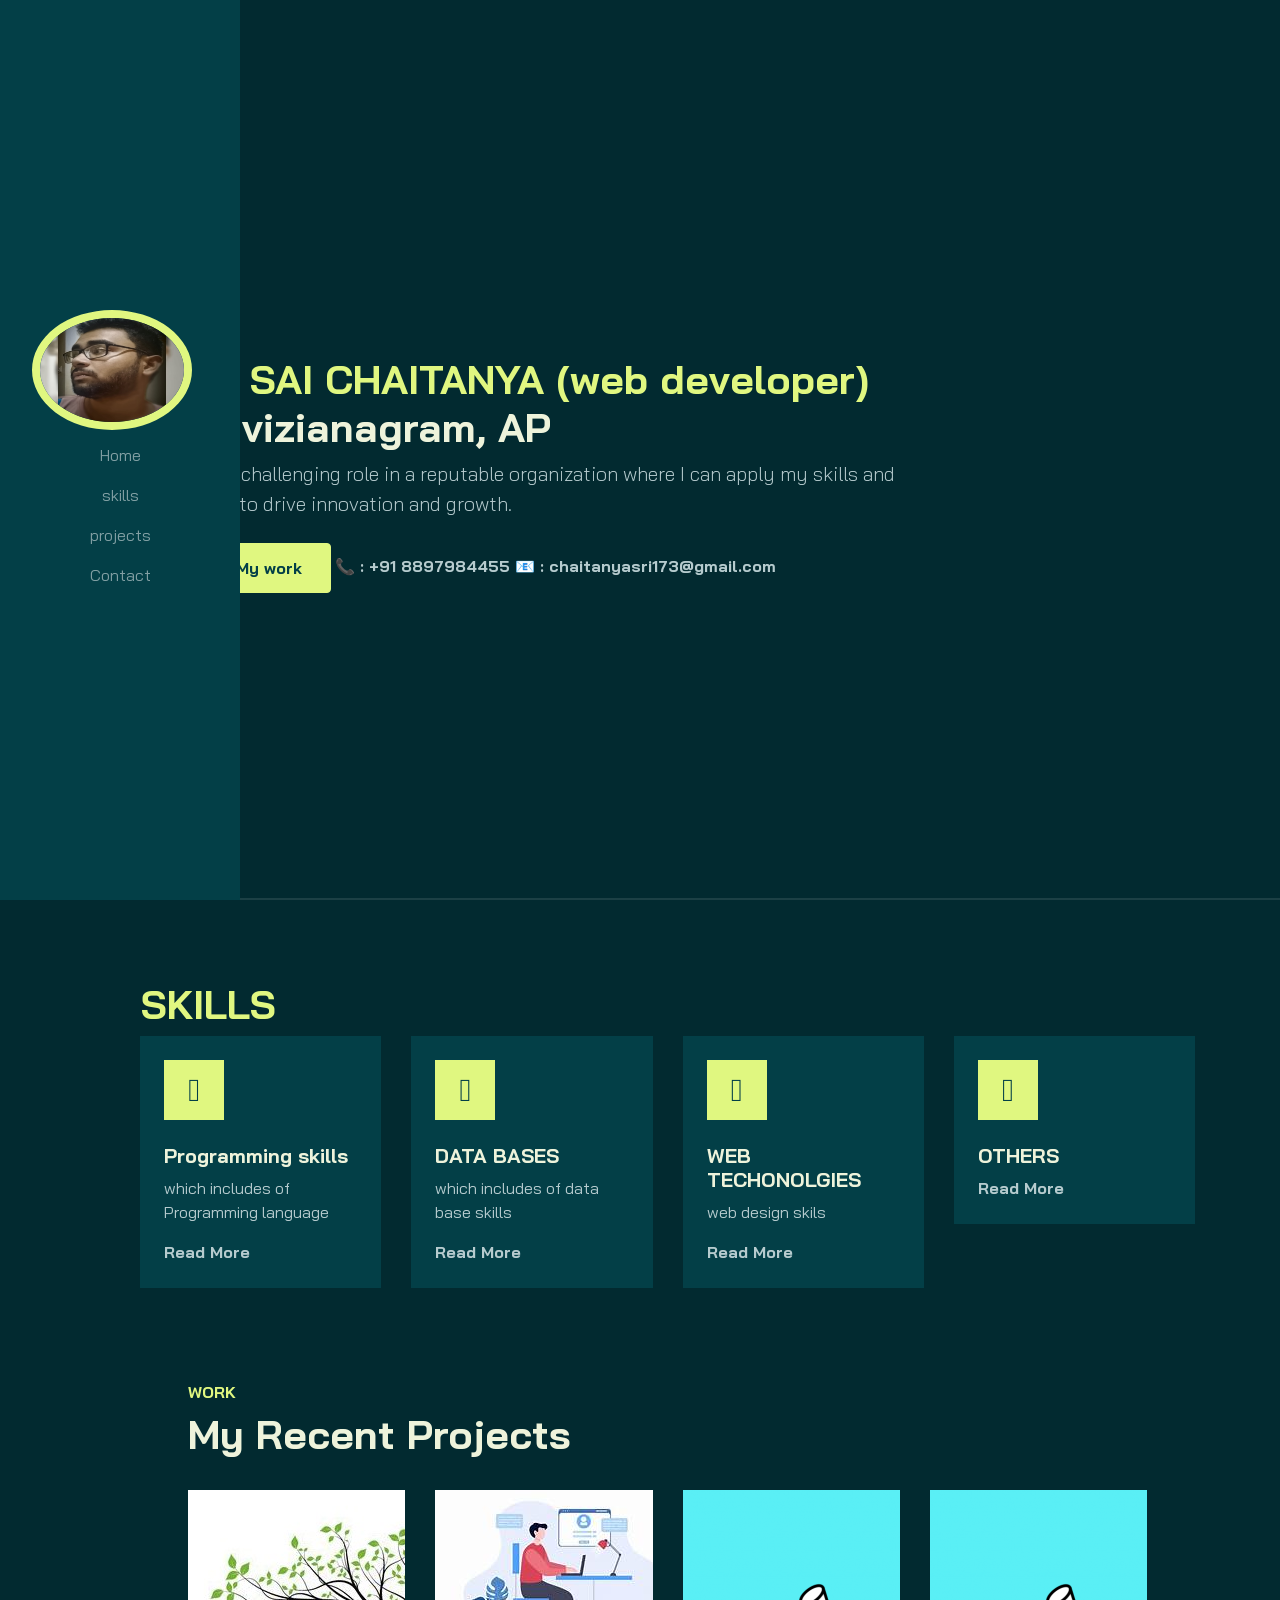
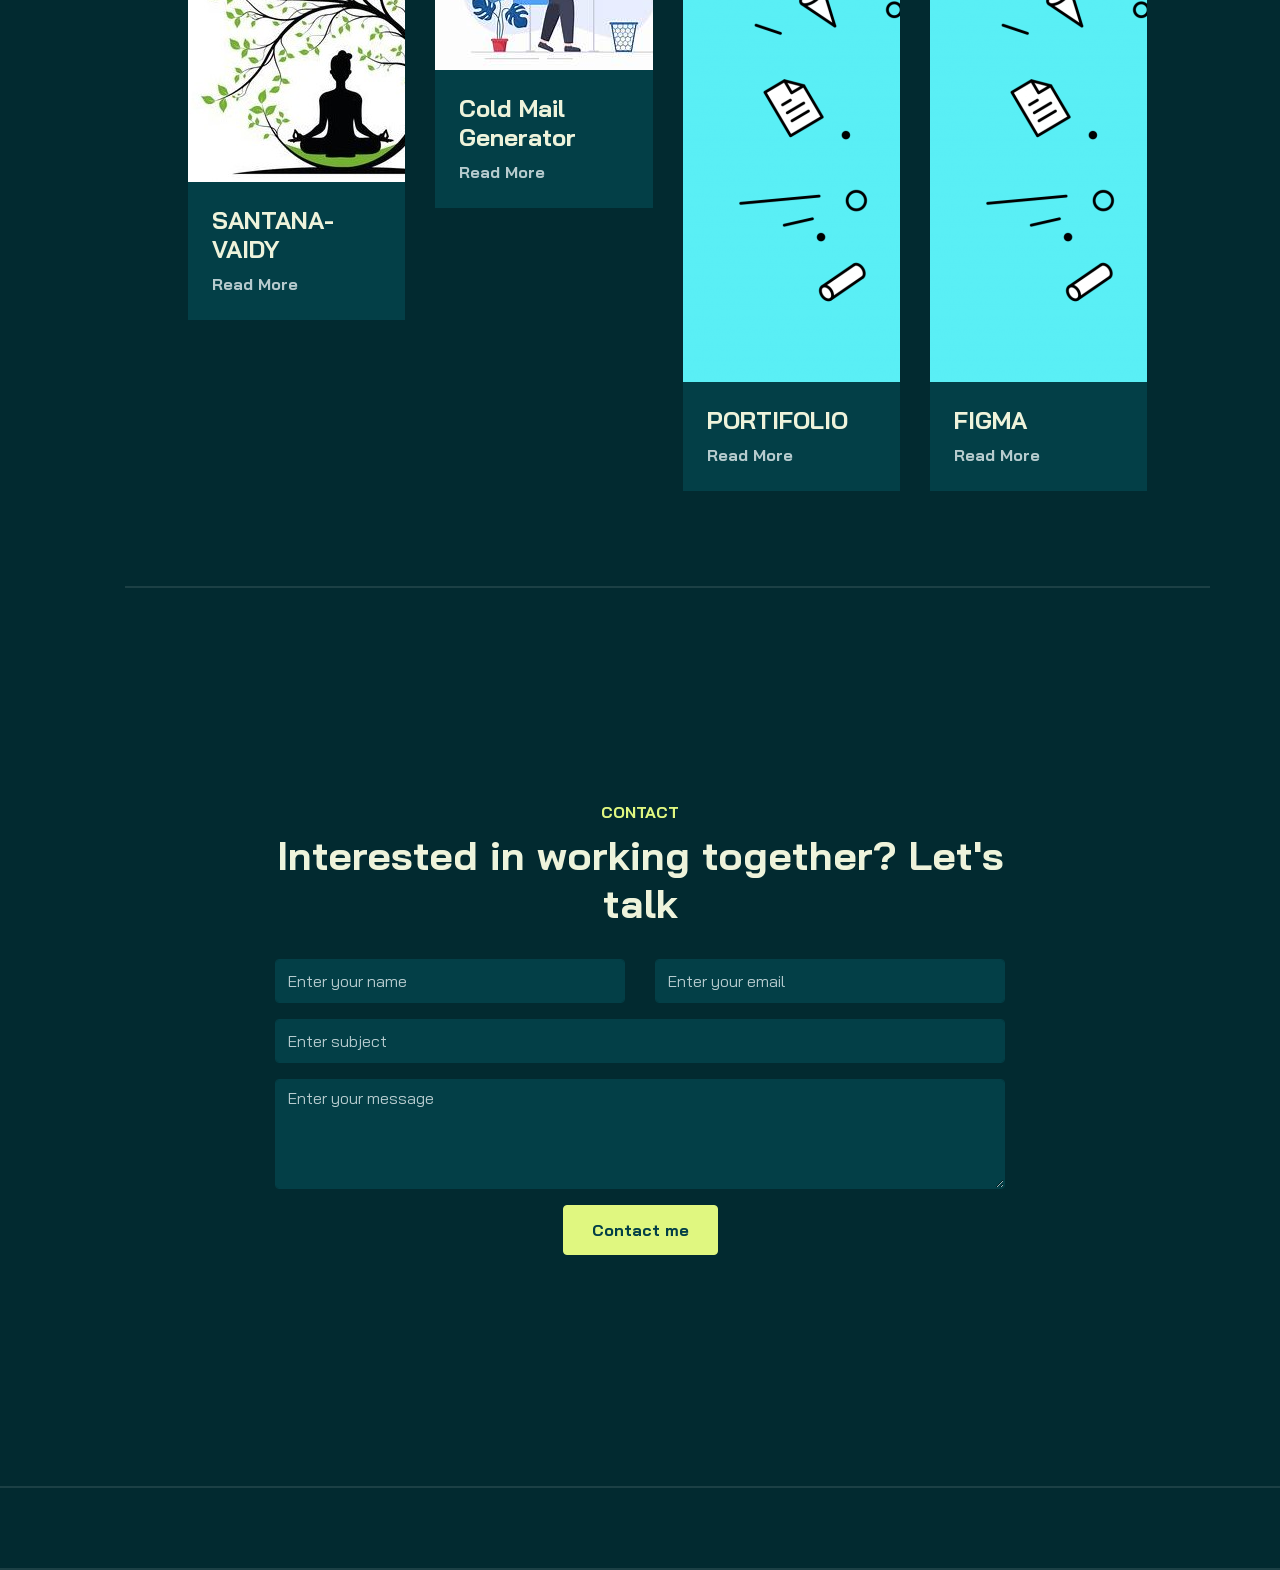
==== commit 36d6fae7: "Removed Hospital Management, added Cold Mail Generator project" ====
--- a/index.html
+++ b/index.html
@@ -144,18 +144,18 @@
                 </div>
                 <div class="row gy-4">
 
-                  <div class="col-md-3" data-aos="fade-up">
-                      <div class="card-custom rounded-4 bg-base shadow-effect">
+                    <div class="col-12 col-sm-6 col-md-3" data-aos="fade-up">
+                        <div class="card-custom rounded-4 bg-base shadow-effect">
                           <div class="card-custom-image rounded-4">
-                              <img class="rounded-4" src="images/logo1.jpg" alt="">
+                            <img class="rounded-4" src="images/logo1.jpg" alt="">
                           </div>
                           <div class="card-custom-content p-4">
-                              <h4>SANTANA-VAIDY</h4>
-                             
-                              <a href="projects.html" class="link-custom">Read More</a>
+                            <h4>SANTANA-VAIDY</h4>
+                            <a href="projects.html" class="link-custom">Read More</a>
                           </div>
-                      </div>
-                  </div>
+                        </div>
+                      </div>
+                      
 
                   <div class="col-md-3" data-aos="fade-up" data-aos-delay="300">
                     <div class="card-custom rounded-4 bg-base shadow-effect">
@@ -163,7 +163,7 @@
                             <img class="rounded-4" src="./images/login.jpg" alt="">
                         </div>
                         <div class="card-custom-content p-4">
-                            <h4> HOSPITAL MANAGMENT</h4>
+                            <h4> Cold Mail Generator</h4>
                            
                             <a href="projects.html" class="link-custom">Read More</a>
                         </div>
